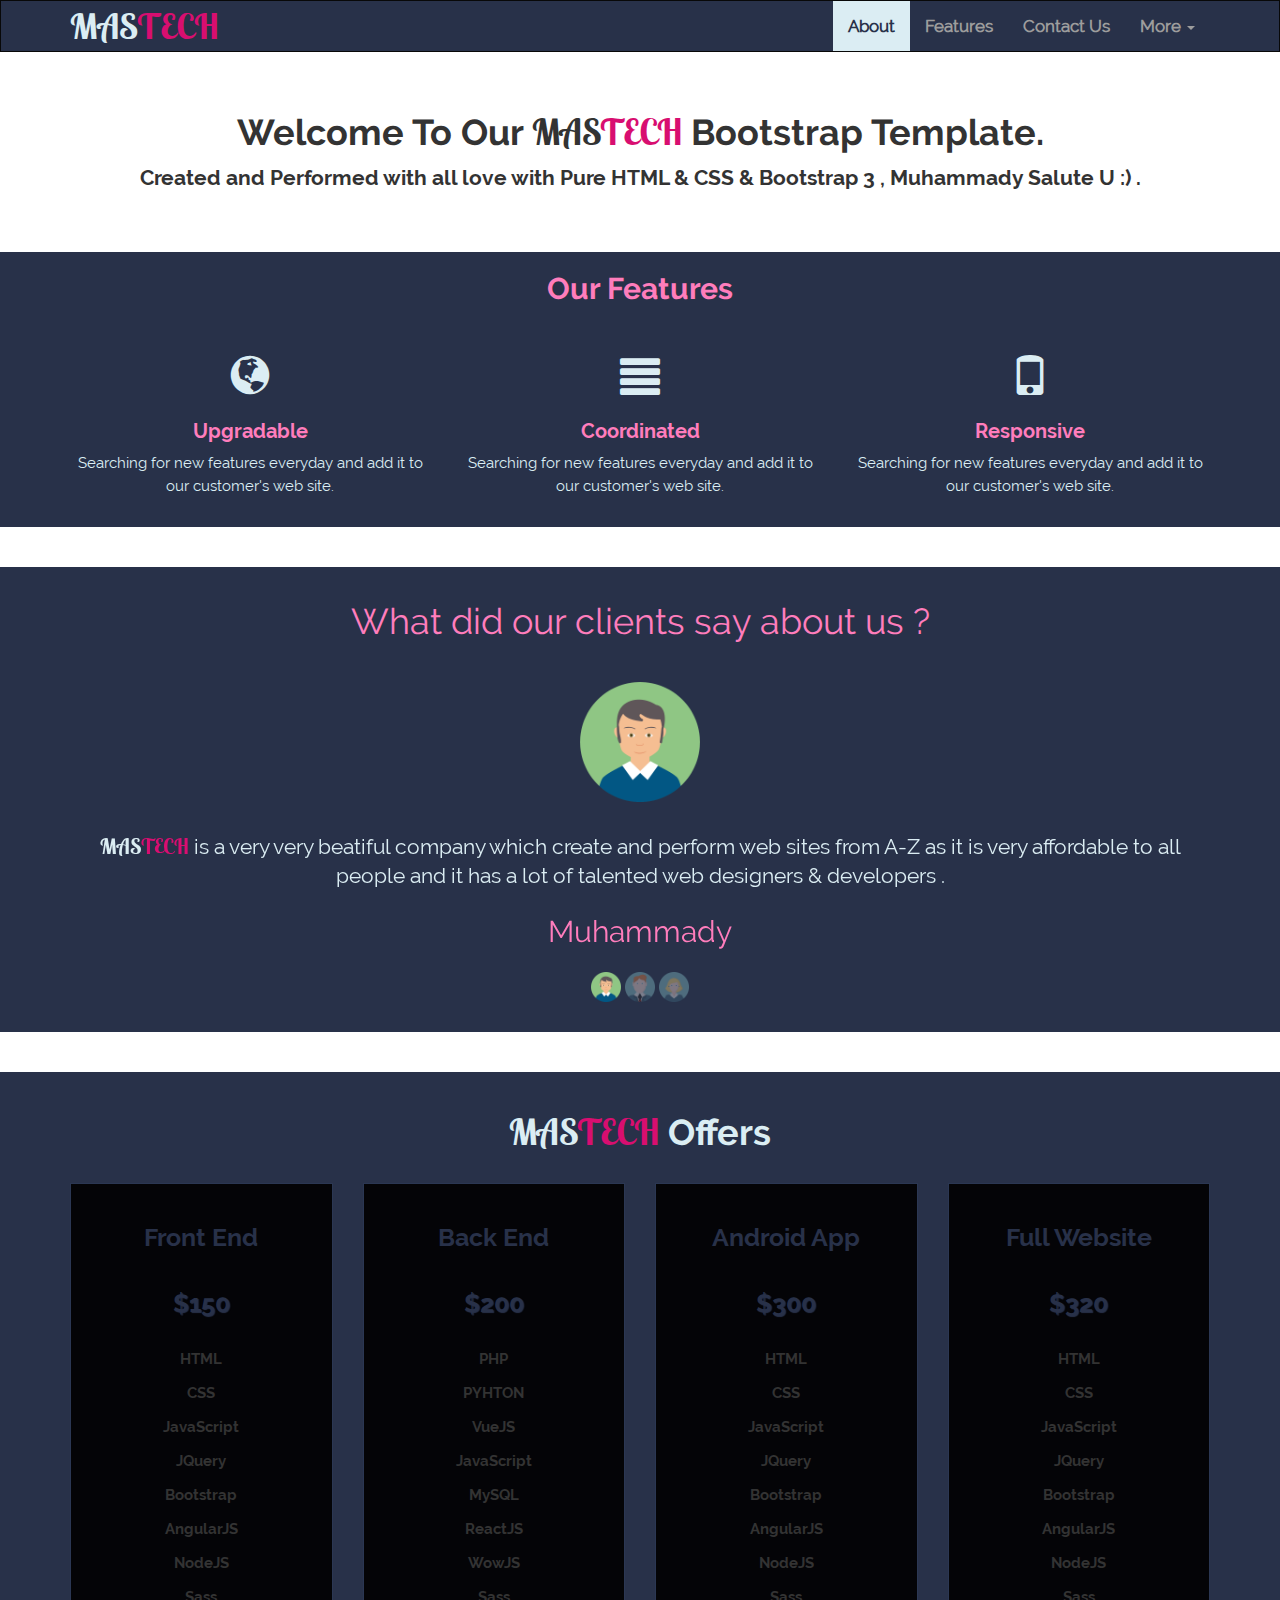
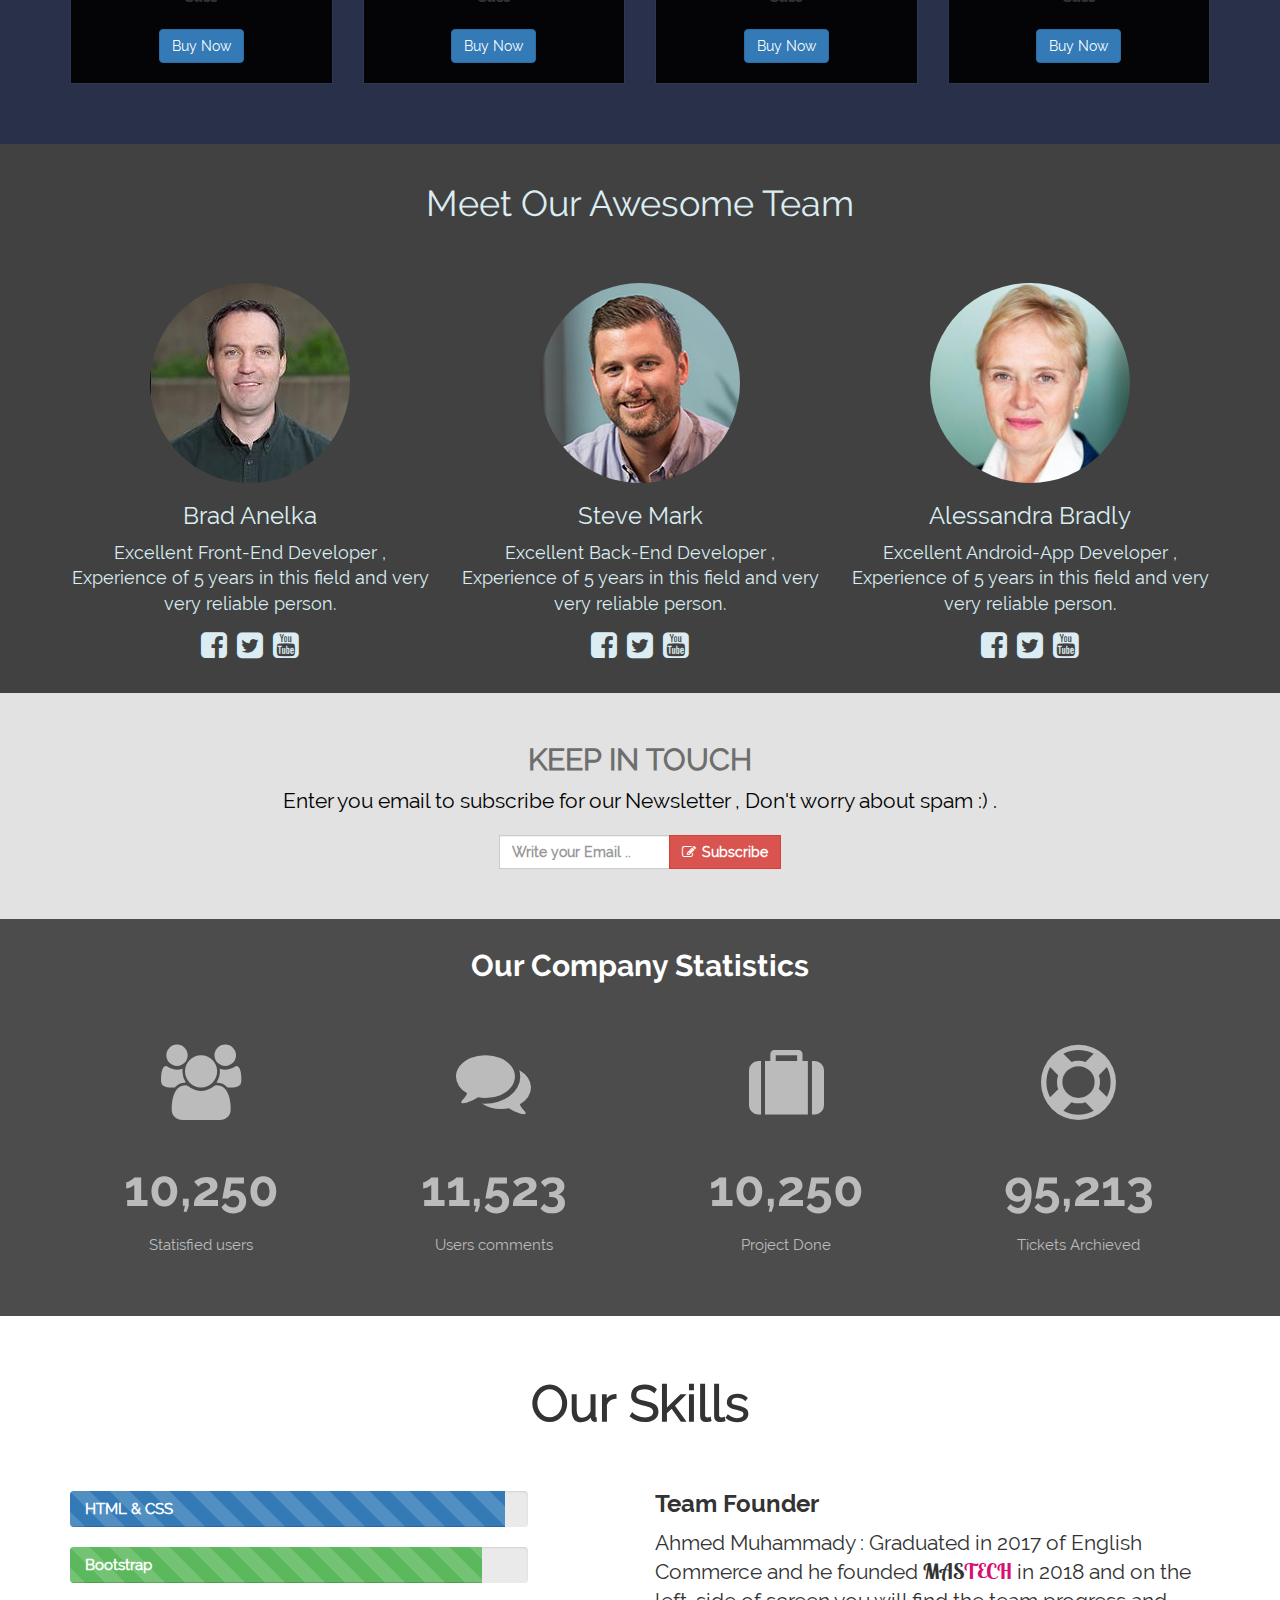
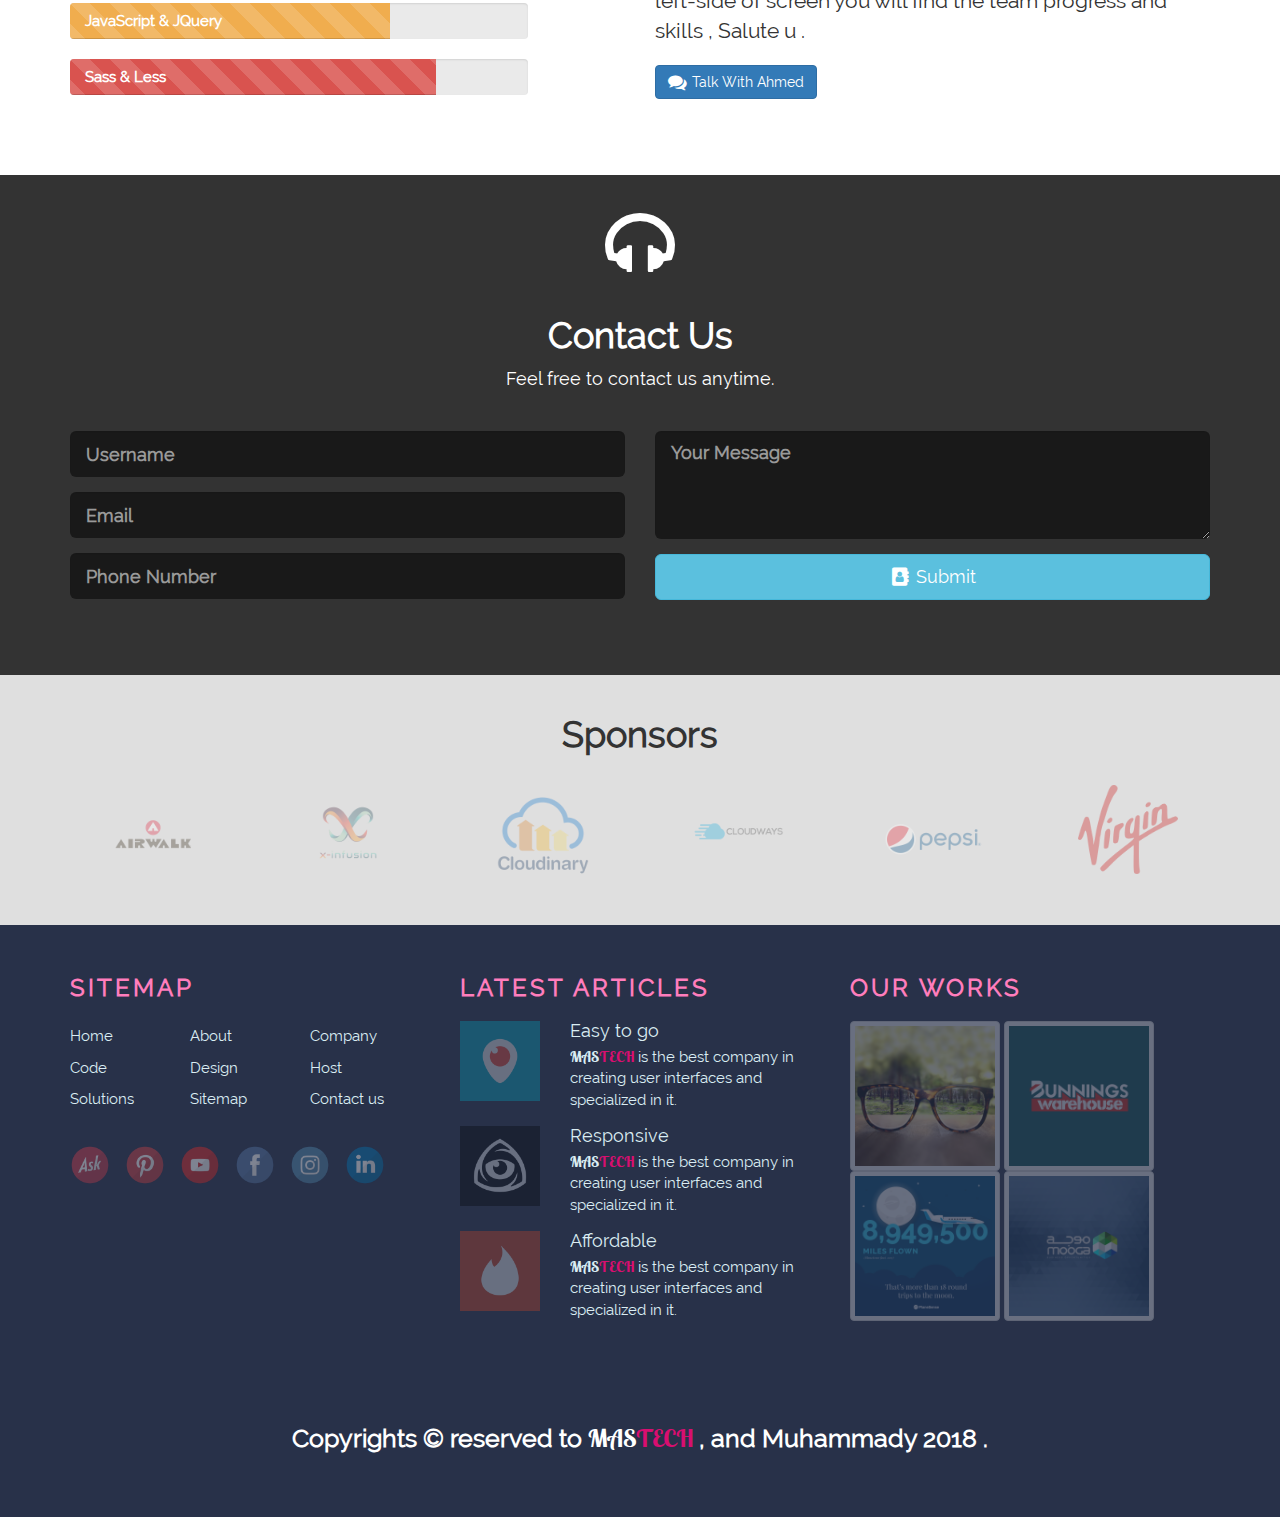
==== index.html @ f56ce88f "Add files via upload" ====
<!DOCTYPE html>
<html lang="en">
<head>
    <meta charset="UTF-8">
    <link rel="icon" href="img/ana.png" content="favicon">
    <meta name="viewport" content="width=device-width, initial-scale=1.0">
    <meta http-equiv="X-UA-Compatible" content="ie=edge">
    <link rel="stylesheet" href="css/bootstrap.css">
    <link rel="stylesheet" href="css/font-awesome.min.css">
    <link rel="stylesheet" href="css/style.css">
    <title>MAS TECH | Welcome</title>
</head>
<body>


      <!-- Navbar Start -->

        <nav class="navbar navbar-inverse" role="navigation">
                <div class="container">
                  <!-- Brand and toggle get grouped for better mobile display -->
                  <div class="navbar-header">
                    <button type="button" class="navbar-toggle collapsed" data-toggle="collapse" data-target="#bs-example-navbar-collapse-1" aria-expanded="false">
                      <span class="sr-only">Toggle navigation</span>
                      <span class="icon-bar"></span>
                      <span class="icon-bar"></span>
                      <span class="icon-bar"></span>
                    </button>
                    <a class="navbar-brand" href="#">MAS<span class="highlight">TECH</span></a>
                  </div>
              
                  <!-- Collect the nav links, forms, and other content for toggling -->
                  <div class="collapse navbar-collapse" id="bs-example-navbar-collapse-1">
                    <ul class="nav navbar-nav navbar-right">
                      <li class="active"><a href="#">About <span class="sr-only">(current)</span></a></li>
                      <li><a href="#go-features">Features</a></li>
                      <li><a href="#">Contact Us</a></li>
                      <li class="dropdown">
                        <a href="#" class="dropdown-toggle" data-toggle="dropdown" role="button" aria-haspopup="true" aria-expanded="false">More <span class="caret"></span></a>
                        <ul class="dropdown-menu">
                          <li><a href="#testid">Testimonials</a></li>
                          <li><a href="#offersid">Our Offers</a></li>
                          <li><a href="#">Sponsors</a></li>
                          <li role="separator" class="divider"></li>
                          <li><a href="#">Keep In Touch</a></li>
                        </ul>
                      </li>
                    </ul>

                  </div><!-- /.navbar-collapse -->
                </div><!-- /.container-fluid -->
              </nav>
    <!-- Navbar End -->


    <!-- Carousel Start -->

    <div id="myslider" class="carousel slide" data-ride="carousel">
      <!-- Indicators -->
      <ol class="carousel-indicators">
        <li data-target="#myslider" data-slide-to="0" class="active"></li>
        <li data-target="#myslider" data-slide-to="1"></li>
        <li data-target="#myslider" data-slide-to="2"></li>
      </ol>
    
      <!-- Wrapper for slides -->
      <div class="carousel-inner" role="listbox">
        <div class="item active">
          <img src="img/1.jpg" alt="Muhamady">
          <div class="carousel-caption">
            <h1>Web Design</h1>
            <p>We have a talented web developers & designers who can create an affordable websites to know our offers just We have a talented web developers & designers who can create an affordable websites to know our offers just We have a talented web developers & designers who can create an affordable websites to know our offers just We have a talented web developers & designers who can create an affordable websites to know our offers just </p>
            <a class="btn btn-primary">Read More</a>
            <a class="btn btn-danger">Buy Now</a>
          </div>
        </div>

        <div class="item">
          <img src="img/2.jpg" alt="Muhamady">
          <div class="carousel-caption">
            <h1>Web Maintenance</h1>
            <p>We have a talented web developers & designers who can create an affordable websites to know our offers just We have a talented web developers & designers who can create an affordable websites to know our offers just We have a talented web developers & designers who can create an affordable websites to know our offers just We have a talented web developers & designers who can create an affordable websites to know our offers just </p>
            <a class="btn btn-danger">See Offers</a>

          </div>
        </div>

        <div class="item">
          <img src="img/3.jpg" alt="Muhamady">
          <div class="carousel-caption">
            <h1>IT Solutions</h1>
            <p>We have a talented web developers & designers who can create an affordable websites to know our offers just We have a talented web developers & designers who can create an affordable websites to know our offers just We have a talented web developers & designers who can create an affordable websites to know our offers just We have a talented web developers & designers who can create an affordable websites to know our offers just </p>
            <a class="btn btn-success">Portfolio</a>
            <a class="btn btn-warning">Contact Us</a>
          </div>
        </div>
      </div>
    
      <!-- Controls -->

      <a class="left carousel-control" href="#myslider" role="button" data-slide="prev">
        <span class="glyphicon glyphicon-chevron-left" aria-hidden="true"></span>
        <span class="sr-only">Previous</span>
      </a>
      <a class="right carousel-control" href="#myslider" role="button" data-slide="next">
        <span class="glyphicon glyphicon-chevron-right" aria-hidden="true"></span>
        <span class="sr-only">Next</span>
      </a>
    </div>

      <!-- Carousel End -->


      <!-- About -->


    
        <section class="about text-center">
            <div class="container">
              <h1>Welcome To Our <span class="masTech">MAS<span class="highlight">TECH</span></span> Bootstrap Template. </h1>
              <p class="lead">Created and Performed with all love with Pure HTML & CSS & Bootstrap 3 , Muhammady Salute U :) .</p>
            </div>
        </section>
           

    <!-- Features -->
    
    <section class="features text-center" id="go-features">
      <div class="container">
        <h1 id="medoo">Our Features</h1>
        <div class="row">
            <div class="col-lg-4 col-md-4 col-sm-12 col-xs-12">
                <span class="glyphicon glyphicon-globe" aria-hidden="true"></span>
                <h1>Upgradable</h1>
                <p>Searching for new features everyday and add it to our customer's web site.</p>
            </div>

            <div class="col-lg-4 col-md-4 col-sm-12 col-xs-12">
                <span class="glyphicon glyphicon-align-justify" aria-hidden="true"></span>
                <h1>Coordinated</h1>
                <p>Searching for new features everyday and add it to our customer's web site.</p>
            </div>

            <div class="col-lg-4 col-md-4 col-sm-12 col-xs-12">
                <span class="glyphicon glyphicon-phone" aria-hidden="true"></span>
                <h1>Responsive</h1>
                <p>Searching for new features everyday and add it to our customer's web site.</p>
            </div>
        </div>
      </div>
    </section>

    <!-- Testimonials Carousel -->

    <section class="testimonials text-center" id="testid">
      <div class="container">
        <h1>What did our clients say about us ?</h1>
        <div id="testimonials" class="carousel slide" data-ride="carousel">
            <!-- Indicators -->
            <ol class="carousel-indicators">
              <li data-target="#testimonials" data-slide-to="0" class="active">
              <img src="img/ana.png"  alt="Muhammady">
              </li>
              <li data-target="#testimonials" data-slide-to="1"><img src="img/magdy.png" alt="Magdy"></li>
              <li data-target="#testimonials" data-slide-to="2"><img src="img/mayar.png" alt="Mayar"></li>
            </ol>
          
            <!-- Wrapper for slides -->
            <div class="carousel-inner" role="listbox">
              <div class="item active testi_item">
                  <img src="img/ana.png" alt="Muhammady" class="testi_img">
                  <p class="lead"><span class="masTech">MAS<span class="highlight">TECH</span></span> is a very very beatiful company which create and perform web sites from A-Z as it is very affordable to all people and it has a lot of talented web designers & developers .</p>
                  <span class="speaker">Muhammady</span>
              </div>
      
              <div class="item testi_item">
                  <img src="img/magdy.png" alt="Magdy" class="testi_img">
                  <p class="lead"><span class="masTech">MAS<span class="highlight">TECH</span></span> is a very very beatiful company which create and perform web sites from A-Z as it is very affordable to all people and it has a lot of talented web designers & developers .</p>
                  <span class="speaker">Muhammed Magdy</span>
              </div>
      
              <div class="item testi_item">
                  <img src="img/mayar.png" alt="Mayar" class="testi_img">
                  <p class="lead"><span class="masTech">MAS<span class="highlight">TECH</span></span> is a very very beatiful company which create and perform web sites from A-Z as it is very affordable to all people and it has a lot of talented web designers & developers .</p>
                  <span class="speaker">Mayar Magdy</span>
              </div>
            </div>
          

          </div>
        </div>
    </section>

                <!-- Offers -->

                <section class="price_table text-center" id="offersid">
                  <div class="container">
                    <h1><span class="masOffers">MAS<span class="highlight">TECH</span></span> Offers</h1>

                    <div class="row">
                      <div class="col-lg-3 col-md-6 col-sm-12 col-xs-12">
                        <div class="price_box">
                          <h1>Front End</h1>
                          <p>$150</p>
                          <ul class="list-unstyled">
                            <li>HTML</li>
                            <li>CSS</li>
                            <li>JavaScript</li>
                            <li>JQuery</li>
                            <li>Bootstrap</li>
                            <li>AngularJS</li>
                            <li>NodeJS</li>
                            <li>Sass</li>
                          </ul>
                          <a class="btn btn-primary">Buy Now</a>
                        </div>
                      </div>

                      <div class="col-lg-3 col-md-6 col-sm-12 col-xs-12">
                        <div class="price_box">
                          <h1>Back End</h1>
                          <p>$200</p>
                          <ul class="list-unstyled">
                            <li>PHP</li>
                            <li>PYHTON</li>
                            <li>VueJS</li>
                            <li>JavaScript</li>
                            <li>MySQL</li>
                            <li>ReactJS</li>
                            <li>WowJS</li>
                            <li>Sass</li>
                          </ul>
                          <a class="btn btn-primary">Buy Now</a>
                        </div>
                      </div>

                      <div class="col-lg-3 col-md-6 col-sm-12 col-xs-12">
                        <div class="price_box">
                          <h1>Android App</h1>
                          <p>$300</p>
                          <ul class="list-unstyled">
                            <li>HTML</li>
                            <li>CSS</li>
                            <li>JavaScript</li>
                            <li>JQuery</li>
                            <li>Bootstrap</li>
                            <li>AngularJS</li>
                            <li>NodeJS</li>
                            <li>Sass</li>
                          </ul>
                          <a class="btn btn-primary">Buy Now</a>
                        </div>
                      </div>

                      <div class="col-lg-3 col-md-6 col-sm-12 col-xs-12">
                        <div class="price_box">
                          <h1>Full Website</h1>
                          <ul class="list-unstyled">
                            <p>$320</p>
                            <li>HTML</li>
                            <li>CSS</li>
                            <li>JavaScript</li>
                            <li>JQuery</li>
                            <li>Bootstrap</li>
                            <li>AngularJS</li>
                            <li>NodeJS</li>
                            <li>Sass</li>
                          </ul>
                          <a class="btn btn-primary">Buy Now</a>
                        </div>
                      </div>

                    </div>
                  </div>
                </section>


                <!-- Our Team -->

              <section class="ourteam">
                <div class="team">
                  <div class="container">
                    <h1 class="text-center">Meet Our Awesome Team</h1>
                    <div class="row text-center">
                        <div class="col-lg-4 col-md-12 col-sm-12 col-xs-12">
                            <div class="person">
                                    <img class="img-circle" src="img/download.jpg" alt="Medo">
                                      <h3>Brad Anelka</h3>
                                      <p>Excellent Front-End Developer , Experience of 5 years in this field and very very reliable person.</p>
                                      <i class="fa fa-facebook-square fa-2x"></i>
                                      <i class="fa fa-twitter-square fa-2x"></i>
                                      <i class="fa fa-youtube-square fa-2x"></i>
                                      
                                      
                            </div>
                        </div>

                        <div class="col-lg-4 col-md-12 col-sm-12 col-xs-12">
                            <div class="person">
                              <img class="img-circle" src="img/7elewa.jpg" alt="Medo">
                                  <h3>Steve Mark</h3>
                                  <p>Excellent Back-End Developer , Experience of 5 years in this field and very very reliable person.</p>
                                  <i class="fa fa-facebook-square fa-2x"></i>
                                      <i class="fa fa-twitter-square fa-2x"></i>
                                      <i class="fa fa-youtube-square fa-2x"></i>
                                  
                            </div>
                        </div>

                        <div class="col-lg-4 col-md-12 col-sm-12 col-xs-12">
                            <div class="person">
                                    <img class="img-circle" src="img/teta.jpg" alt="Medo">
                                    <h3>Alessandra Bradly</h3>
                                    <p>Excellent Android-App Developer , Experience of 5 years in this field and very very reliable person.</p>
                                    <i class="fa fa-facebook-square fa-2x"></i>
                                      <i class="fa fa-twitter-square fa-2x"></i>
                                      <i class="fa fa-youtube-square fa-2x"></i>
                                    
                            </div>
                        </div>
                    </div>
                  </div>
                </div>
              </section>
        
              <!-- Subscribe -->


              <section class="subscribe text-center">
                <div class="container">
                  <h3 style="font-weight:bold">KEEP IN TOUCH</h3>
                  <p class="lead">Enter you email to subscribe for our Newsletter , Don't worry about spam :) .</p>
                  <form action="" class="form-inline">
                    <input class="form-control" type="text" placeholder="Write your Email ..">
                    <button class="btn btn-danger" id="butooon"><i class="fa fa-edit"></i> Subscribe</button>
                  </form>
                </div>
              </section>

              <!-- Start Statistics -->
              <section class="stats text-center">
                <div class="data">
                    <div class="container">
                        <h1>Our Company Statistics</h1>
                        <div class="row">


                                  <div class="col-lg-3">
                                      <div class="statistics">
                                        <i class="fa fa-users fa-5x"></i>
                                        <p class="arkam">10,250</p>
                                        <p>Statisfied users</p>
                                      </div>
                                  </div>


                                  <div class="col-lg-3">
                                      <div class="statistics">
                                          <i class="fa fa-comments fa-5x"></i>
                                          <p class="arkam">11,523</p>
                                          <p>Users comments</p>
                                      </div>
                                  </div>


                                  <div class="col-lg-3">
                                      <div class="statistics">
                                          <i class="fa fa-suitcase fa-5x"></i>
                                          <p class="arkam">10,250</p>
                                          <p>Project Done</p>
                                      </div>
                                  </div>


                                  <div class="col-lg-3">
                                      <div class="statistics">
                                          <i class="fa fa-support fa-5x"></i>
                                          <p class="arkam">95,213</p>
                                          <p>Tickets Archieved</p>
                                      </div>
                                  </div>


                        </div>
                      </div>
                </div>
              </section>

              <!-- Skills Section -->


              <section class="our-skills">
                <div class="container">
                  <h1 class="text-center" style="font-weight: bold; font-size:50px;">Our Skills</h1>
                  <div class="row">

                    <!-- Start Progress -->

                    <div class="col-lg-5">
                      <div class="skills-progress">
                          <div class="progress">
                              <div class="progress-bar progress-bar-primary progress-bar-striped active" role="progressbar" aria-valuenow="95" aria-valuemin="0" aria-valuemax="100" style="width:95%">
                                HTML & CSS
                              </div>
                          </div>

                          <div class="progress">
                              <div class="progress-bar progress-bar-success progress-bar-striped active" role="progressbar" aria-valuenow="90" aria-valuemin="0" aria-valuemax="100" style="width:90%">
                                Bootstrap
                              </div>
                          </div>

                            <div class="progress">
                                <div class="progress-bar progress-bar-warning progress-bar-striped active" role="progressbar" aria-valuenow="70" aria-valuemin="0" aria-valuemax="100" style="width:70%">
                                  JavaScript & JQuery
                                </div>
                            </div>

                              <div class="progress">
                                  <div class="progress-bar progress-bar-danger progress-bar-striped active" role="progressbar" aria-valuenow="80" aria-valuemin="0" aria-valuemax="100" style="width:80%">
                                    Sass & Less
                                  </div>
                              </div>
                      </div>
                    </div>

                    <!-- Start Team Info -->

                  <div class="col-lg-6 col-lg-offset-1">
                    <div class="skills-info">
                      <h3 style="font-family:MuhammadyBold;">Team Founder</h3>
                      <p class="lead">Ahmed Muhammady : Graduated in 2017 of English Commerce and he founded <span class="masTech">MAS<span class="highlight">TECH</span></span> in 2018 and on the left-side of screen you will find the team progress and skills , Salute u .</p>
                      <button class="btn btn-primary"><i class="fa fa-comments fa-lg"></i>Talk With Ahmed</button>
                    </div>
                  </div>
                </div>

                </div>
              </section>

              <!-- Contact us Section -->

              <section class="contact-us">


                <div class="contact-cover">

                  <div class="container text-center">
                        <div class="row">
                          <i class="fa fa-headphones fa-5x"></i>
                          <h1>Contact Us</h1>
                          <p style="font-size:18px;">Feel free to contact us anytime.</p>

                          <!-- Contact Us Form -->
                    
                          <form role="form" class="form-top">
                            <div class="col-md-6">
                            <div class="form-group">
                              <input type="text" name="Username" class="form-control input-lg" placeholder="Username">
                            </div>

                            <div class="form-group">
                                <input type="email" name="Email" class="form-control input-lg" placeholder="Email">
                            </div>

                              <div class="form-group">
                                  <input type="phone" name="Number" class="form-control input-lg" placeholder="Phone Number">
                              </div>
                            </div>

                            <div class="col-md-6">
                              <div class="form-group">
                              <textarea class="form-control input-lg" placeholder="Your Message"></textarea>
                              </div>
                              <button type="button" class="btn btn-info btn-lg btn-block"><i class="fa fa-address-book fa-x"></i>Submit</button>
                            </div>
                            </form>

                        </div>
                      
                    

                  </div>

                </div>


              </section>



<!-- Sponsors -->
              <section class="our-clients text-center">
                <div class="container">
                  <div class="row">
                    <h1 style="font-weight: bold;">Sponsors</h1>

                    <ul class="list-unstyled">
                      <li class="col-md-2 col-xs-4"><img src="img/brands/airwalk-logoBN.png"></li>
                      <li class="col-md-2 col-xs-4"><img class="img-responsive center-block" src="img/brands/1511862854-xinfusion.png"></li>
                      <li class="col-md-2 col-xs-4"><img class="img-responsive center-block"  src="img/brands/cloudinary_vertical_logo_for_white_bg.png"></li>
                      <li class="col-md-2 col-xs-4"><img class="img-responsive center-block"  src="img/brands/cw-logo.png"></li>
                      <li class="col-md-2 col-xs-4"><img class="img-responsive center-block"  src="img/brands/pepsi-logo.png"></li>
                      <li class="col-md-2 col-xs-4"><img class="img-responsive center-block"  src="img/brands/virgin.png"></li>
                    </ul>

                  </div>
                </div>
              </section>



<!-- Footer -->

              <section class="footer">
                <div class="container">
                  <div class="row">

                      <div class="col-lg-4">
                          <h3>Sitemap</h3>
                          <ul class="list-unstyled three-columns">
                              <li>Home</li>
                              <li>About</li>
                              <li>Company</li>
                              <li>Code</li>
                              <li>Design</li>
                              <li>Host</li>
                              <li>Solutions</li>
                              <li>Sitemap</li>
                              <li>Contact us</li>
                          </ul>

                          <ul class="list-unstyled social-list">
                              <li><img src="img/social/ask.png" alt="AskFM"></li>
                              <li><img src="img/social/pinterest.png" alt="Pinterest"></li>
                              <li><img src="img/social/youtube.png" alt="Youtube"></li>
                              <li><img src="img/social/facebook.png" alt="Facebook"></li>
                              <li><img src="img/social/instagram.png" alt="Instagram"></li>
                              <li><img src="img/social/linkedin.png" alt="Linkedin"></li>
                          </ul>
                      </div>

                      <div class="col-lg-4">
                        <h3>Latest Articles</h3>
                        <div class="media">
                            <div class="media-left">
                              <a href="#">
                                <img class="media-object" src="img/footer/1.png" alt="Footer">
                              </a>
                            </div>
                            <div class="media-body">
                              <h4 class="media-heading">Easy to go</h4>
                              <span class="masTech">MAS<span class="highlight">TECH</span></span> is the best company in creating user interfaces and specialized in it.
                            </div>
                       </div>

                       <div class="media">
                          <div class="media-left">
                            <a href="#">
                              <img class="media-object" src="img/footer/if_square_2274499.png" alt="Footer">
                            </a>
                          </div>
                          <div class="media-body">
                            <h4 class="media-heading">Responsive</h4>
                            <span class="masTech">MAS<span class="highlight">TECH</span></span> is the best company in creating user interfaces and specialized in it.
                          </div>
                     </div>

                     <div class="media">
                        <div class="media-left">
                          <a href="#">
                            <img class="media-object" src="img/footer/if_tinder-square_2245814.png" alt="Footer">
                          </a>
                        </div>
                        <div class="media-body">
                          <h4 class="media-heading">Affordable</h4>
                          <span class="masTech">MAS<span class="highlight">TECH</span></span> is the best company in creating user interfaces and specialized in it.
                        </div>
                     </div>
                      </div>


                      <div class="col-lg-4" id="thumbnails">
                        <h3>Our Works</h3>
                        <img class="img-thumbnail" src="img/work/1.jpg" alt="Awesome">
                        <img class="img-thumbnail" src="img/work/2.png" alt="Awesome">
                        <img class="img-thumbnail" src="img/work/3.png" alt="Awesome">
                        <img class="img-thumbnail" src="img/work/4.png" alt="Awesome">
                      </div>
                      
                          
                    
                  </div>
                </div>
              </section>

              <!-- Copyrights -->

              <section class="copy-rights text-center">
                <div class="container">
                  <p>Copyrights &copy; reserved to <span class="masTech">MAS<span class="highlight">TECH</span></span> , and Muhammady 2018 .</p>
                </div>
              </section>

    <script src="js/jquery.min.js"></script>
    <script src="js/fontawesome.min.js"></script>
    <script src="js/bootstrap.min.js"></script>
</body>
</html>
---- css/style.css ----
/* Global Styling */



@font-face{
    src:url(../fonts/LobsterTwo-Bold.ttf);
    font-family:Muhammady;
}

@font-face{
    src:url(../fonts/Raleway-Regular.ttf);
    font-family:MuhammadyRale;
}

@font-face{
    src:url(../fonts/Raleway-Bold.ttf);
    font-family:MuhammadyBold;
}

@font-face{
    src:url(../fonts/DoHyeon-Regular.ttf);
    font-family:MuhammadyDo;
}

body{
    font-size:15px;
    font-family:MuhammadyRale;
}

#navlogo{
    width:100px;
}

/* Navbar Styling */

.navbar-inverse{
    background-color:#283149;
}

.navbar{
    font-size:17px;
    margin:0;
    border-radius:0;
    font-family:MuhammadyRale;
    font-weight:bold;

}

.navbar a:hover{
    color:#dbedf3;
    background-color:#dbedf3;
    transition:all .5s ease;
}


.navbar-brand {
    font-family:Muhammady;
    font-size:35px;
    color:#fff;
}

.navbar-inverse .navbar-nav > .open > a:focus{
    background-color:#dbedf3;
    color:#283149;
}

.navbar > .container .navbar-brand, .navbar > .container .navbar-brand{
    color:#dbedf3;
}

.navbar-inverse .navbar-nav > .active > a , .navbar-inverse .navbar-nav > .active > a:hover{
    background-color:#dbedf3;
    color:#283149;
}

.highlight{
    color:#d80e70;
}

/* Dropdown-Menu Styling */

.dropdown-menu {
    background-color:#dbedf3;
    border-top:2px solid #283149;
}



.navbar-inverse .navbar-nav > .open > a, .navbar-inverse .navbar-nav > .open > a:hover, .navbar-inverse .navbar-nav > .open > a:focus{
    background:#dbedf3;
}

.dropdown-menu > li > a{
    padding:7px 20px;
    min-width:180px;
    font:15px/1.5 MuhammadyRale;
    -webkit-transition:padding 0.5s ease;
    -moz-transition:padding 0.5s ease;
    -o-transition:padding 0.5s ease;
    transition:padding 0.5s ease;
}

.navbar-right .dropdown-menu{
    right:auto;
    left:0;
}

.dropdown-menu > li > a:hover,
.dropdown-menu > li > a:focus{
    padding-left:25px;
    min-width:180px;
}


/* Toggle */

.navbar-inverse .navbar-nav > .navbar-toggle:hover , 
.navbar-inverse .navbar-nav > .navbar-toggle:focus{
    background-color:#dbedf3;
    color:#283149;
}


/* Carousel */

@media (max-width:1280px){
    #myslider{
        display:none;
    }
}

.carousel-caption{
    bottom:70px;
    background:rgba(0, 0, 0, 0.5);
    border-radius:30px;
    color:#dbedf3;
    box-shadow:0 3px 20px black;
    padding:20px;
    font-size:20px;
}

.carousel-indicators .active{
    background-color:#d80e70;
}


/* About Section */

.about{
    font-family:MuhammadyBold;
    padding-top:40px;
}

.masTech{
    font-family:Muhammady;
}


/* Features */

.features{
    margin-top:40px;
    margin-bottom:40px;
    background:#283149;
    padding-bottom:20px;
}

.features .glyphicon{
    padding-top:30px;
    font-size:40px;
    color:#dbedf3;
}

#medoo{
    font-size:30px;
    font-family:MuhammadyBold;
    color:#ff7dbc;
    padding-bottom:10px;
}

.features h1{
    font-size:20px;
    font-family:MuhammadyBold;
    color:#ff7dbc;
}

.features p{
    line-height:1.5em;
    color:#dbedf3;
    font-size:15px;
}


/* Testimonials */

.testimonials{
    background:#283149;
    padding-top:15px;
}


.testimonials .carousel-indicators li{
    width:30px;
    height:30px;
    background:transparent;
    padding:0;
    margin:0;
    text-indent:0;
    opacity:0.4;
    border:0;
    border-radius:100%;
    transition:all 0.5s ease-in;
}

.testimonials .carousel-indicators li.active{
    opacity:1;
    padding:0;
}

.testimonials .carousel-indicators li img{
    max-width:100%;
    max-height:100%;
    padding:0;
    margin:0;
}

.testimonials h1{
    color:#ff7dbc;
}

#testimonials{
    margin-top:40px;
    height:350px;
    color:#dbedf3;
}

.testi_item{
    font-size:15px;
}

.speaker{
    font-size:30px;
    color:#ff7dbc;
}

.testi_img{
    width:120px;
    margin:0 auto;
    padding-bottom: 30px;
}


/* Our Offers */

.price_table{
    margin-top:40px;
    background:#283149;
    padding:20px;
    padding-bottom:40px;
}

.price_table h1{
    margin-bottom:30px;
    font-family:MuhammadyBold;
    color:#dbedf3;
}

.price_box{
    background:rgba(0, 0, 0, 0.9);
    padding:20px;
    border:1px solid #2b3753;
    margin-bottom:20px;
    border-radius:0;
    transition:all .5s ease-in-out;
}

.price_box:hover p{
    -webkit-transform:rotate(360deg);
    -moz-transform:rotate(360deg);
    -o-transform:rotate(360deg);
    transform:rotate(360deg);
}

.price_box:hover{
    background:#dbedf3;
    border:1px solid #2b3753;
    border-radius:30px;
}

.price_box h1{
    font-family:MuhammadyBold;
    color:#283149;
    font-size:25px;
    margin-bottom:30px;

}

.price_box p{
    margin-bottom:20px;
    font-family:MuhammadyBold;
    padding:5px;
    font-size:25px;
    color:#283149;
    text-shadow:1px 1px 1px #283149;
    transition:all .8s ease;
}



.price_box li{
    line-height:1.6em;
    font-family:MuhammadyBold;
    padding-bottom:10px;
}

.masOffers{
    font-family:Muhammady;
    color:#dbedf3;
}



/* Our Team */

.ourteam{
    background:url('../img/wallpaper.jpg') no-repeat center center fixed;
    -webkit-background-size:cover;
    -moz-background-size:cover;
    -o-background-size:cover;
    background-size:cover;
    min-height:510px;
}


.team{
    background:rgba(2, 2, 2, 0.75);
    color:#dbedf3;
    min-height:510px;
    padding-top:20px;
}

.person{
    margin-top:30px;
    padding-top:20px;

}


.person p{
    font-size:18px;
}

.fa{
    padding:3px;
    margin-bottom:30px;
}


/* Subscribe */

.subscribe{
    background:#e2e2e2;
    padding:30px;
    padding-bottom:50px;
}

.subscribe h3{
    font-size:30px;
    color:#6e6e6e
}

.subscribe p{
    color:#000;
}

.subscribe .form-control{
    border-radius:0;
    margin-right:-5px;
    font-weight:bold;   
    
}

#butooon{
    font-weight:bold;
}


.form-inline input[type="text"]:placeholder{
    font-family:MuhammadyBold;
}

.form-inline button{
    border-radius:0;
}


/* Statistics */

.stats {
    background:url('../img/1920x1200.jpg') no-repeat center center fixed;
    -webkit-background-size:cover;
    -moz-background-size:cover;
    -o-background-size:cover;
    background-size:cover;
    min-height:300px;

}

.stats h1{
    font-size:30px;
    color:#FFF;
    font-family:MuhammadyBold;
}

.data{
    background:rgba(0, 0, 0, 0.7);
    color:#bbbbbb;
    min-height:300px;
    padding:10px;
}

.statistics{
    padding-top:50px;   
    transition:all 1s ease;
    padding-bottom:40px;
}

.statistics:hover{
    color:#fff;
}

.fa-edit{
    padding:0;
    padding-right:2px;
    margin:0
}


.arkam{
    font-size:50px;
    font-family:MuhammadyBold;
}

/* Skills */

.our-skills {
    padding-top:40px;
    padding-bottom:40px;
}

.our-skills h1{
    padding-bottom:50px;
}

.skills-info h3{
    margin-top:0;
}

.skills-info .fa-comments{
    padding:0;
    padding-right:5px;
    margin:0;
}

.our-skills .progress{
    height:36px;
    background:#eaeaea;
}

.our-skills .progress-bar{
    line-height: 36px;
    font-weight:bold;
    font-size:15px;
    text-align:left;
    text-indent:15px;
}

.skills-progress{
    padding-bottom:20px;
}


.fa-html5 , .fa-css3{
    color:#000;
}



/* Contact Us */

.contact-us{
    background:url(../img/lap1.jpg) no-repeat center center fixed;
    -webkit-background-size:cover;
    -moz-background-size:cover;
    -o-background-size:cover;
    background-size:cover;
    min-height:500px;
    color:#FFF;
}

.contact-cover h1{
    margin-top:0;
    font-weight:bold;
}

.contact-cover {
    padding-top:30px;
    background:rgba(0, 0, 0, 0.8);
    width:100%;
    min-height:500px;
}



/* Contact Us Form */

.form-top{
    padding-top:30px;
}

.form-group{
    font-weight:bold;
}

.fa-address-book{
    margin:0;
    padding-right:7px;
}

.contact-us textarea{
    height:108px;
}

.contact-us input[type="text"],
.contact-us input[type="email"],
.contact-us input[type="phone"],
.contact-us textarea{
    background:rgba(0, 0, 0 , 0.5);
    color:#FFF;
    border:0;
}


/* Our Clients */

.our-clients{
    background:#dfdfdf;
    padding:20px;
}

.our-clients li img{
    opacity:0.3;
    filter:alpha(opacity=40);
    margin-top:20px;
    margin-bottom:20px;
    width: 100px;
    -webkit-transition:all .8s ease;
    -moz-transition:all .8s ease;
    -o-transition:all .8s ease;
    transition:all .8s ease;
}

.our-clients li img:hover{
    opacity:1;
}


/* FOOTER */

.footer{
    background:#283149;
    color:#dbedf3;
    padding-top:20px;
    padding-bottom:20px;
}

.footer h3{
    letter-spacing:3px;
    text-transform:uppercase;
    color:#ff7dbc;
    margin: 30px 0 20px;
    font-weight:bold;
}

.footer .three-columns li{
    padding-bottom:10px;
    width:33.33333%;
    float:left;
}

.footer a{
    color:#dbedf3;
}

.footer a:hover{
    color:#ff7dbc;
}

.footer .three-columns{
    overflow: hidden;
    padding:5px 0;

}

.footer img{
    width:40px;
}

.social-list{
    overflow: hidden;
    margin-top:20px;
    
    
}

.social-list li{
    float:left;
    margin-right:15px;
    opacity:0.4;
    filter:alpha(opacity=40);
    -webkit-transition:all .8s ease;
    -moz-transition:all .8s ease;
    -o-transition:all .8s ease;
    transition:all .8s ease;
}

.social-list li:hover{
    opacity:1;
}



/* Media */

.footer{
    padding-bottom:50px;
}

.media img{
    opacity:0.3;
    filter:alpha(opacity=30);
    -webkit-transition:all .8s ease;
    -moz-transition:all .8s ease;
    -o-transition:all .8s ease;
    transition:all .8s ease;
}

.media img:hover{
    opacity:1;
}


.media p{
    font-size:13px;
}

.media img{
    padding-right:20px;
    width:100px;
}


#thumbnails img{
    width:150px;
    opacity:0.3;
    filter:alpha(opacity=30);
    -webkit-transition:all .8s ease;
    -moz-transition:all .8s ease;
    -o-transition:all .8s ease;
    transition:all .8s ease;

}

#thumbnails img:hover{
    opacity:1;
}


/* Copyrights */

.copy-rights{
    background:#283149;
    color:white;
    padding:50px 0;
    font-weight:bold;
    font-size:25px;
}



/* Media Queries */

@media (max-width: 767px){
    .navbar-nav > li > a
    {
        padding-top:10px;
        padding-bottom:10px;
    }
    
}
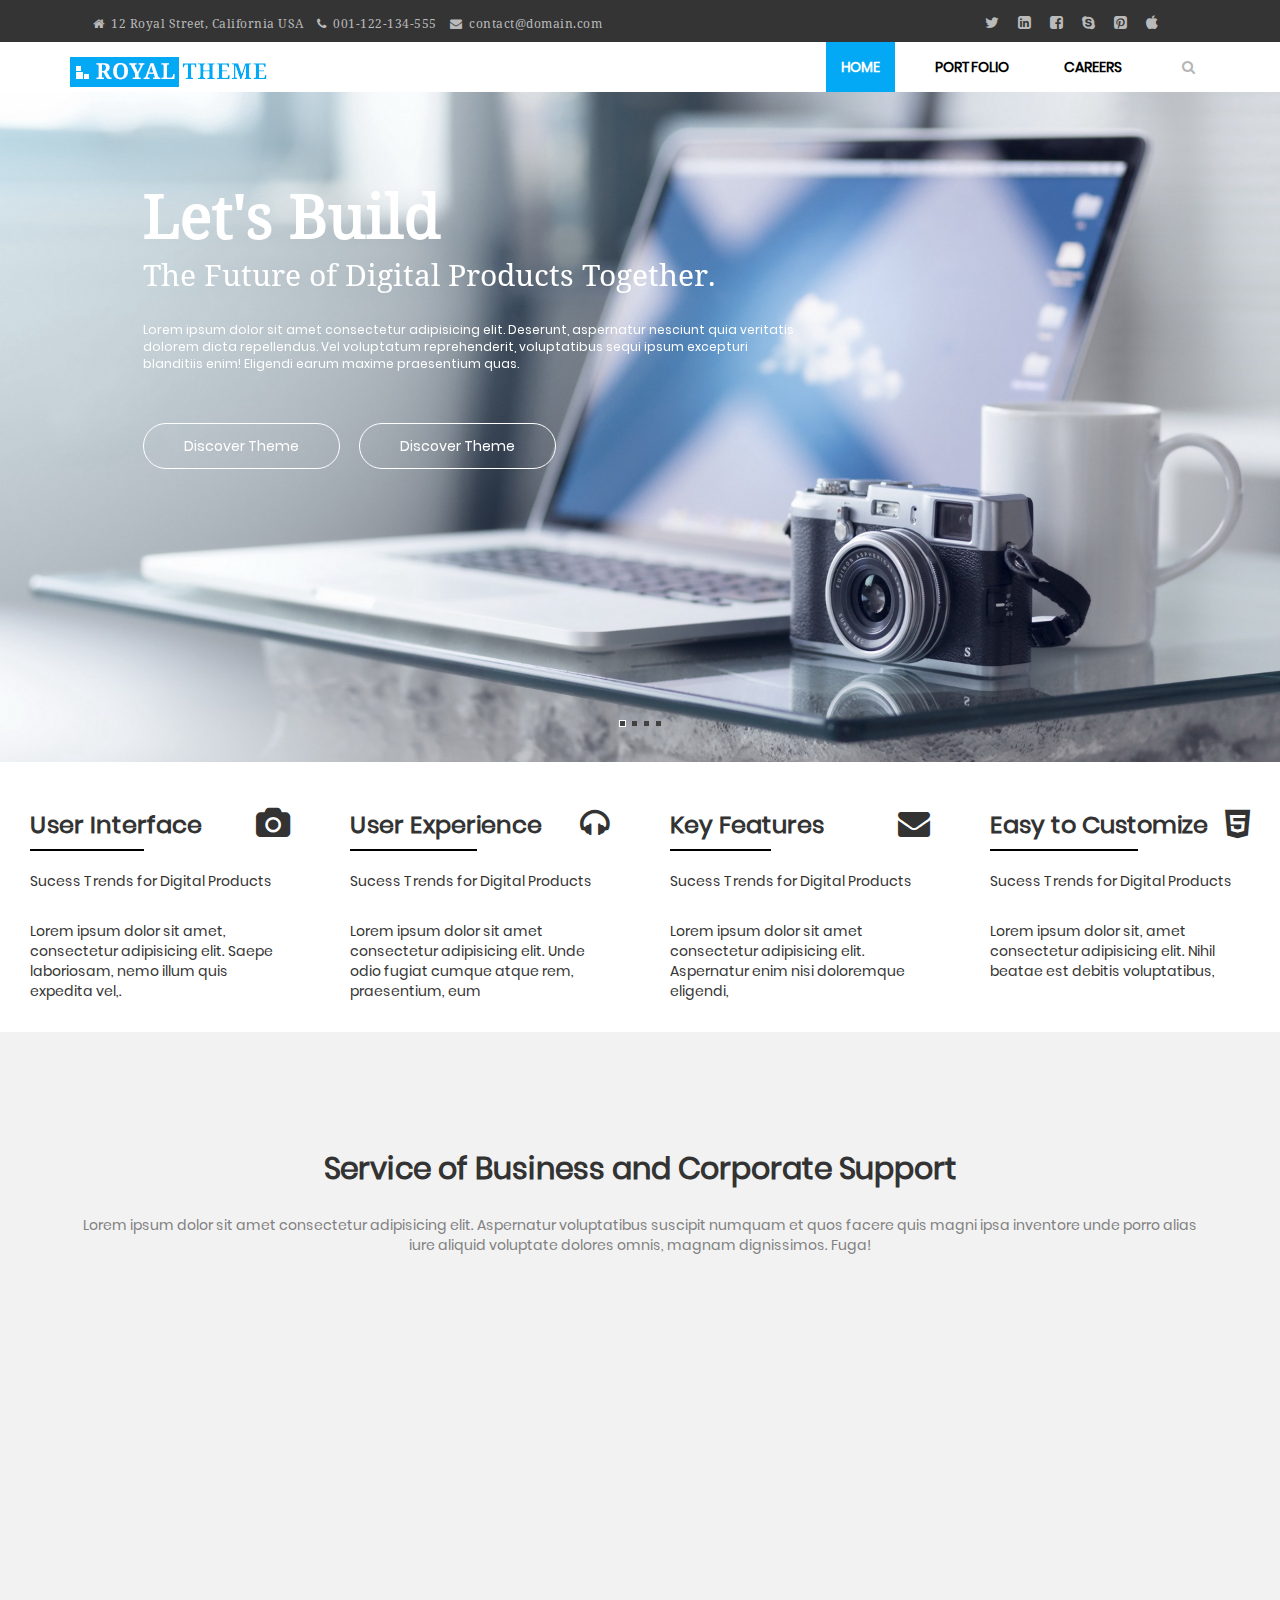
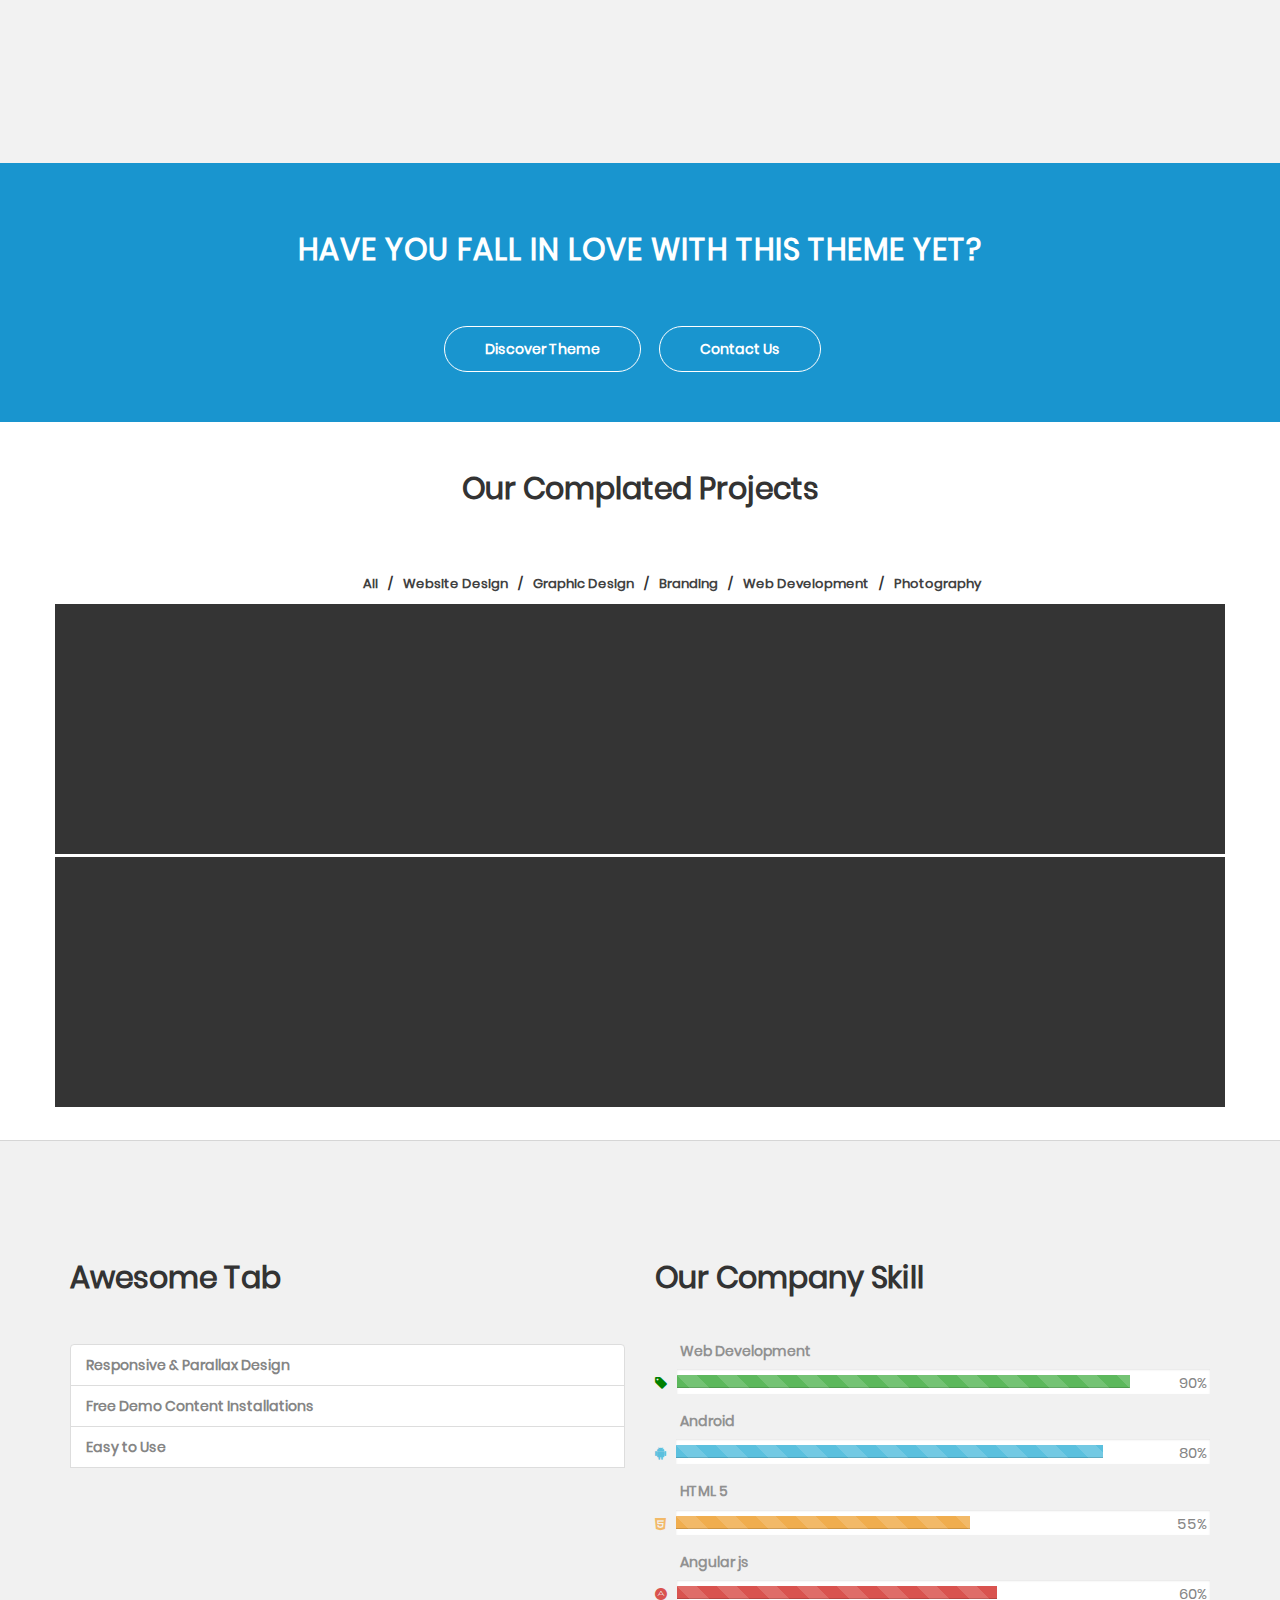
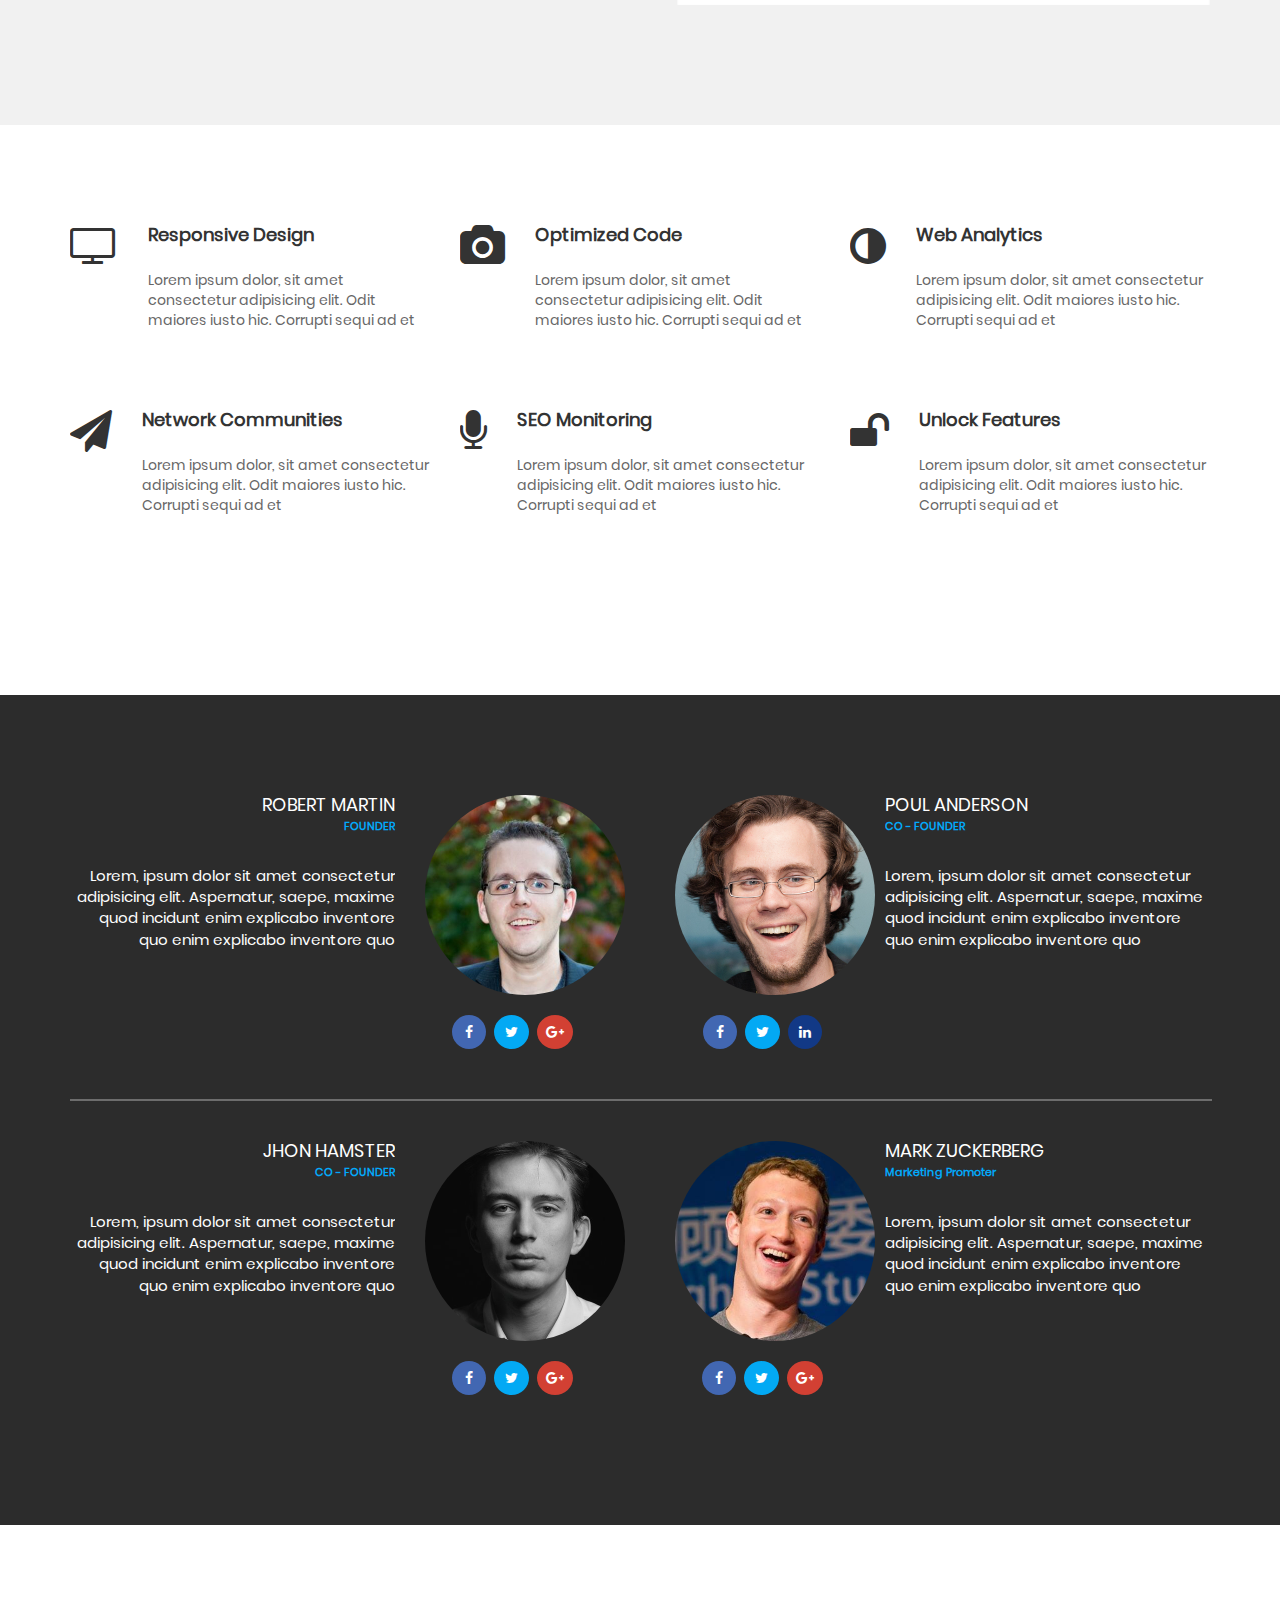
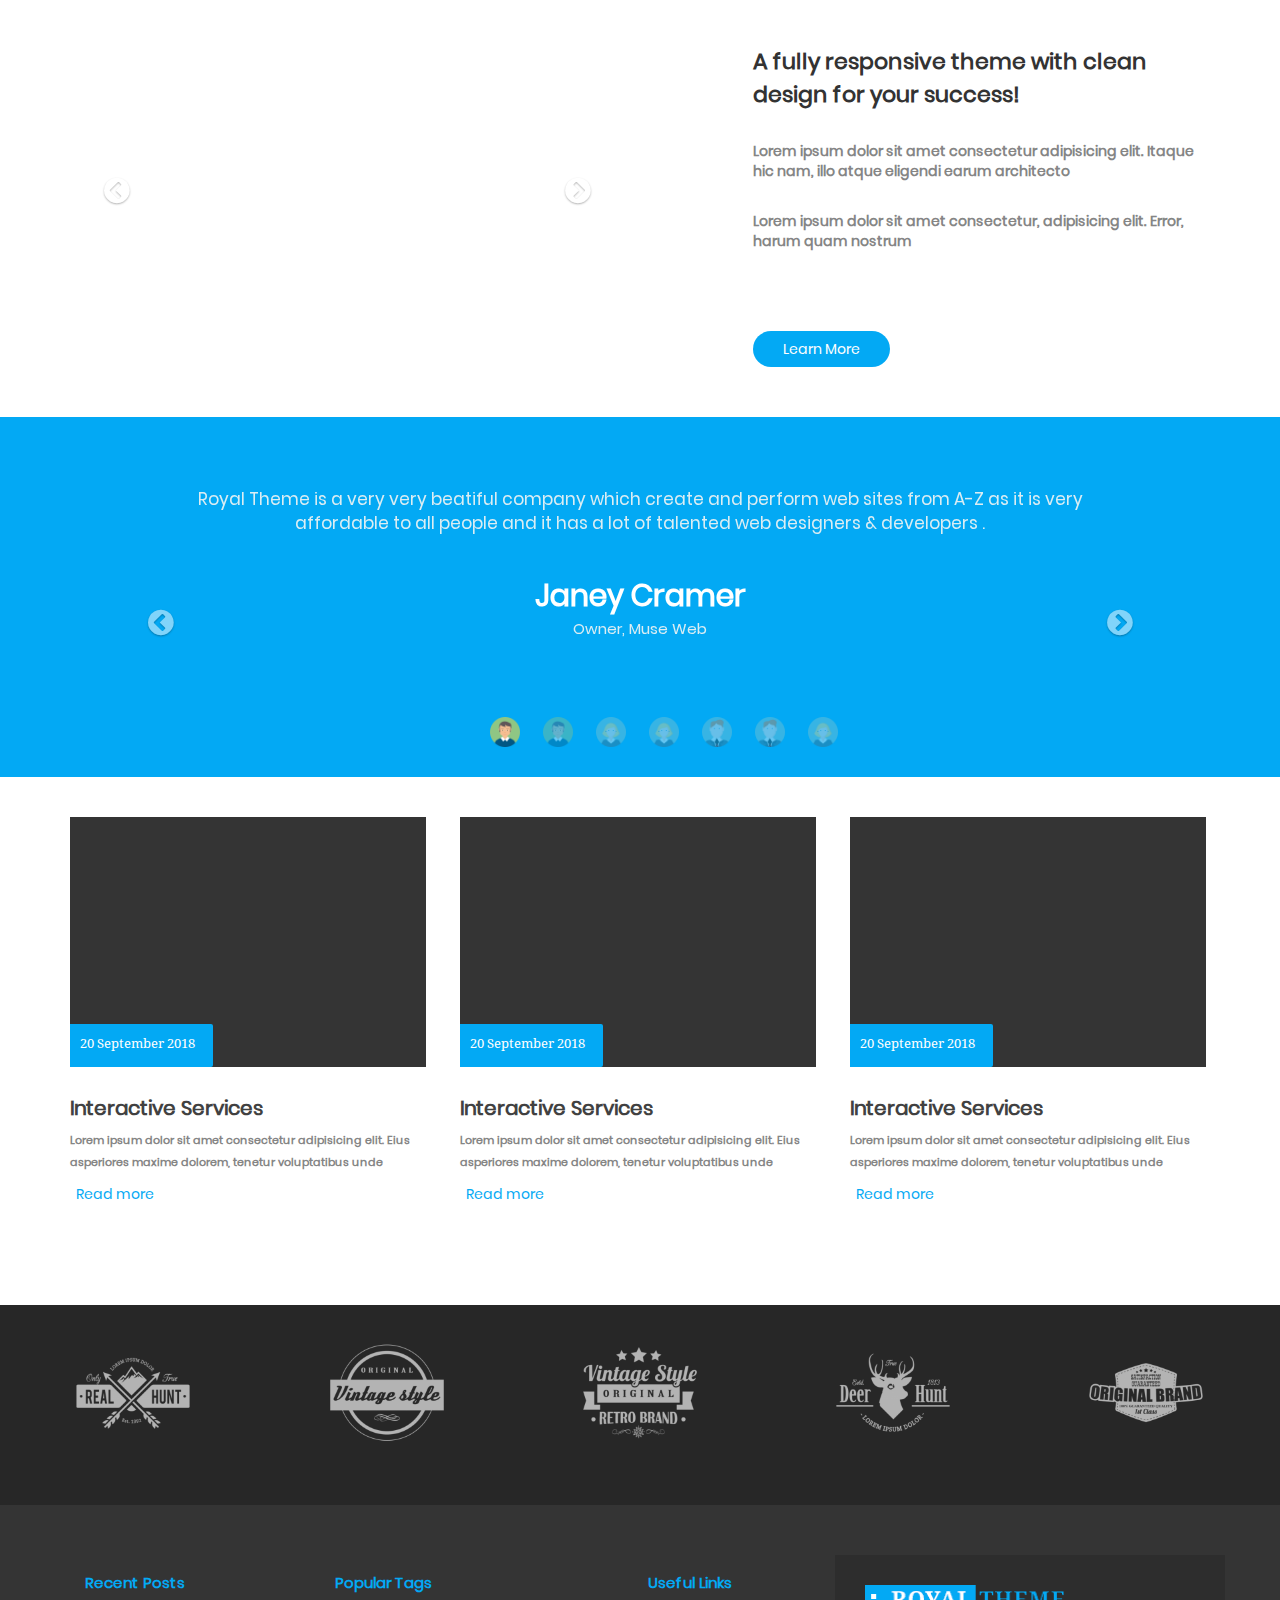
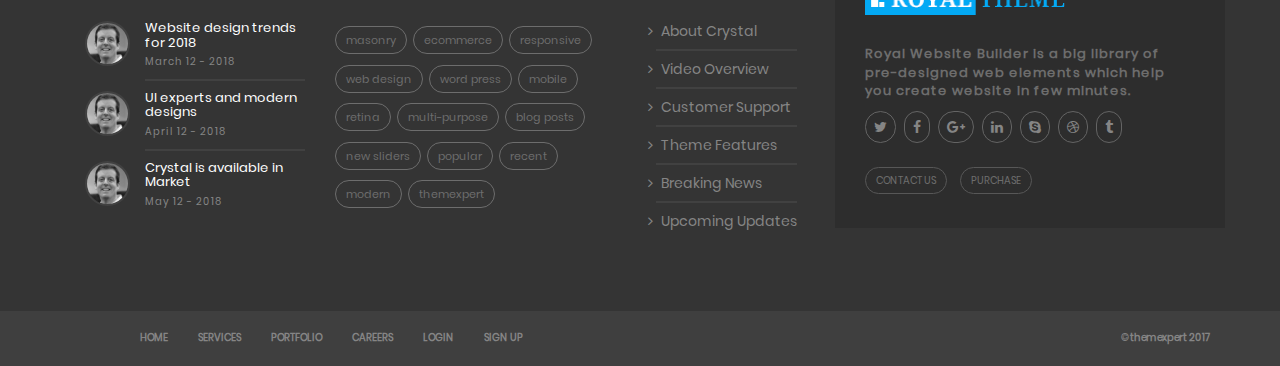
==== commit c50b62b7: "Add files via upload" ====
--- a/index.html
+++ b/index.html
@@ -2,607 +2,831 @@
 <html lang="en">
 <head>
     <meta charset="UTF-8">
-    <link rel="icon" href="img/ana.png" content="favicon">
     <meta name="viewport" content="width=device-width, initial-scale=1.0">
     <meta http-equiv="X-UA-Compatible" content="ie=edge">
-    <link rel="stylesheet" href="css/bootstrap.css">
+    <link rel="stylesheet" href="css/bootstrap.min.css">
     <link rel="stylesheet" href="css/font-awesome.min.css">
     <link rel="stylesheet" href="css/style.css">
-    <title>MAS TECH | Welcome</title>
+    <link rel="stylesheet" href="css/animate.css">
+    <title>Royal Theme</title>
 </head>
 <body>
-
-
-      <!-- Navbar Start -->
-
-        <nav class="navbar navbar-inverse" role="navigation">
-                <div class="container">
-                  <!-- Brand and toggle get grouped for better mobile display -->
-                  <div class="navbar-header">
-                    <button type="button" class="navbar-toggle collapsed" data-toggle="collapse" data-target="#bs-example-navbar-collapse-1" aria-expanded="false">
-                      <span class="sr-only">Toggle navigation</span>
-                      <span class="icon-bar"></span>
-                      <span class="icon-bar"></span>
-                      <span class="icon-bar"></span>
-                    </button>
-                    <a class="navbar-brand" href="#">MAS<span class="highlight">TECH</span></a>
-                  </div>
-              
-                  <!-- Collect the nav links, forms, and other content for toggling -->
-                  <div class="collapse navbar-collapse" id="bs-example-navbar-collapse-1">
-                    <ul class="nav navbar-nav navbar-right">
-                      <li class="active"><a href="#">About <span class="sr-only">(current)</span></a></li>
-                      <li><a href="#go-features">Features</a></li>
-                      <li><a href="#">Contact Us</a></li>
-                      <li class="dropdown">
-                        <a href="#" class="dropdown-toggle" data-toggle="dropdown" role="button" aria-haspopup="true" aria-expanded="false">More <span class="caret"></span></a>
-                        <ul class="dropdown-menu">
-                          <li><a href="#testid">Testimonials</a></li>
-                          <li><a href="#offersid">Our Offers</a></li>
-                          <li><a href="#">Sponsors</a></li>
-                          <li role="separator" class="divider"></li>
-                          <li><a href="#">Keep In Touch</a></li>
-                        </ul>
-                      </li>
-                    </ul>
-
-                  </div><!-- /.navbar-collapse -->
-                </div><!-- /.container-fluid -->
-              </nav>
-    <!-- Navbar End -->
-
-
-    <!-- Carousel Start -->
-
-    <div id="myslider" class="carousel slide" data-ride="carousel">
-      <!-- Indicators -->
-      <ol class="carousel-indicators">
-        <li data-target="#myslider" data-slide-to="0" class="active"></li>
-        <li data-target="#myslider" data-slide-to="1"></li>
-        <li data-target="#myslider" data-slide-to="2"></li>
-      </ol>
+<!-- Upper Navbar -->
+<section class="upper-navbar text-center">
+    <div class="container">
+        <div class="row social">
+            <!-- Adress -->
+            <div class="col-md-6 col-sm-12">
+                <i class="fa fa-home" style="margin-right:3px;"></i> 12 Royal Street, California USA
+                <!-- Phone Number -->
+                    <i class="fa fa-phone font-left"></i> 001-122-134-555
+                <!-- E-mail Adress -->
+                    <i class="fa fa-envelope font-left"></i> contact@domain.com
+            </div>
+            
+            <!-- Social Media Links -->
+            <div class="col-md-3 col-xs-12 col-md-offset-3 col-xs-12 muhammady text-center">
+                <a href="http://twitter.com"><i class="fa fa-twitter font-right"></i></a>
+                <a href="http://linkedin.com" target="_blank"><i class="fa fa-linkedin-square font-right"></i></a>
+                <a href="http://facebook.com" target="_blank"><i class="fa fa-facebook-square font-right"></i></a>
+                <a href="http://skype.com" target="_blank"><i class="fa fa-skype font-right"></i></a>
+                <a href="http://pinterest.com" target="_blank"><i class="fa fa-pinterest-square font-right"></i></a>
+                <a href="http://apple.com" target="_blank"><i class="fa fa-apple font-right"></i></a>
+            </div>
+        </div>
+    </div>
+</section>
+
+
+<!-- Main Navbar -->
+
+<section class="main-nav">
+    <nav class="navbar navbar-default">
+            <div class="container">
+                <!-- Brand and toggle get grouped for better mobile display -->
+                <div class="navbar-header">
+                <button type="button" class="navbar-toggle collapsed" data-toggle="collapse" data-target="#bs-example-navbar-collapse-1" aria-expanded="false">
+                    <span class="sr-only">Toggle navigation</span>
+                    <span class="icon-bar"></span>
+                    <span class="icon-bar"></span>
+                    <span class="icon-bar"></span>
+                </button>
+                            <a class="navbar-brand" href="#"><img src="img/Untitled-2.png" alt="Logo"></a>
+                </div>
+            
+                <!-- Collect the nav links, forms, and other content for toggling -->
+                
+                    
+                        <div class="collapse navbar-collapse navbar-right" id="bs-example-navbar-collapse-1">
+                                <ul class="nav navbar-nav">
+                                    <li class="active"><a href="#">HOME <span class="sr-only">(current)</span></a></li>
+                                    <li><a href="portfolio.html">PORTFOLIO</a></li>
+                                    <li><a href="careers.html">CAREERS</a></li>
+                                </ul>
+                                <form class="navbar-form navbar-right">
+                                    <div class="form-group search-nav">
+                                        <input type="text" class="form-control search-object" placeholder="Search">
+                                        <a href="#"><i class="fa fa-search btnn" style="color:#B5B5B5;"></i></a>
+                                    </div>
+                                </form>
+                        </div><!-- /.navbar-collapse -->
+                    
+                
+                    
+            </div><!-- /.container-fluid -->
+    </nav>
+</section>
+
+
+<!-- Carousel -->
+
+<section class="slider-1">
+    <div id="carousel-example-generic" class="carousel carousel2 slide" data-ride="carousel">
+        <!-- Indicators -->
+        <ol class="carousel-indicators">
+        <li data-target="#carousel-example-generic" data-slide-to="0" class="active"></li>
+        <li data-target="#carousel-example-generic" data-slide-to="1"></li>
+        <li data-target="#carousel-example-generic" data-slide-to="2"></li>
+        <li data-target="#carousel-example-generic" data-slide-to="3"></li>
+        </ol>
     
-      <!-- Wrapper for slides -->
-      <div class="carousel-inner" role="listbox">
-        <div class="item active">
-          <img src="img/1.jpg" alt="Muhamady">
-          <div class="carousel-caption">
-            <h1>Web Design</h1>
-            <p>We have a talented web developers & designers who can create an affordable websites to know our offers just We have a talented web developers & designers who can create an affordable websites to know our offers just We have a talented web developers & designers who can create an affordable websites to know our offers just We have a talented web developers & designers who can create an affordable websites to know our offers just </p>
-            <a class="btn btn-primary">Read More</a>
-            <a class="btn btn-danger">Buy Now</a>
-          </div>
-        </div>
-
-        <div class="item">
-          <img src="img/2.jpg" alt="Muhamady">
-          <div class="carousel-caption">
-            <h1>Web Maintenance</h1>
-            <p>We have a talented web developers & designers who can create an affordable websites to know our offers just We have a talented web developers & designers who can create an affordable websites to know our offers just We have a talented web developers & designers who can create an affordable websites to know our offers just We have a talented web developers & designers who can create an affordable websites to know our offers just </p>
-            <a class="btn btn-danger">See Offers</a>
-
-          </div>
-        </div>
-
-        <div class="item">
-          <img src="img/3.jpg" alt="Muhamady">
-          <div class="carousel-caption">
-            <h1>IT Solutions</h1>
-            <p>We have a talented web developers & designers who can create an affordable websites to know our offers just We have a talented web developers & designers who can create an affordable websites to know our offers just We have a talented web developers & designers who can create an affordable websites to know our offers just We have a talented web developers & designers who can create an affordable websites to know our offers just </p>
-            <a class="btn btn-success">Portfolio</a>
-            <a class="btn btn-warning">Contact Us</a>
-          </div>
-        </div>
-      </div>
+        <!-- Wrapper for slides -->
+        <div class="container">
+            <div class="carousel-inner" role="listbox">
+                <div class="item item-2 active">
+                    <h1>Let's Build</h1>
+                    <h3>The Future of Digital Products Together.</h3>
+                    <p>Lorem ipsum dolor sit amet consectetur adipisicing elit. Deserunt, aspernatur nesciunt quia veritatis<br> dolorem dicta repellendus. Vel voluptatum reprehenderit, voluptatibus sequi ipsum excepturi<br> blanditiis enim! Eligendi earum maxime praesentium quas.</p>
+                    <button class="btn btn-info">Discover Theme</button>
+                    <button class="btn btn-info">Discover Theme</button>
+                </div>
+                <div class="item item-2">
+                        <h1>Let's Build</h1>
+                        <h3>The Future of Digital Products Together.</h3>
+                        <p>Lorem ipsum dolor sit amet consectetur adipisicing elit. Deserunt, aspernatur nesciunt quia veritatis<br> dolorem dicta repellendus. Vel voluptatum reprehenderit, voluptatibus sequi ipsum excepturi<br> blanditiis enim! Eligendi earum maxime praesentium quas.</p>
+                        <button class="btn btn-info">Discover Theme</button>
+                        <button class="btn btn-info">Discover Theme</button>
+                </div>
+                <div class="item item-2">
+                        <h1>Let's Build</h1>
+                        <h3>The Future of Digital Products Together.</h3>
+                        <p>Lorem ipsum dolor sit amet consectetur adipisicing elit. Deserunt, aspernatur nesciunt quia veritatis<br> dolorem dicta repellendus. Vel voluptatum reprehenderit, voluptatibus sequi ipsum excepturi<br> blanditiis enim! Eligendi earum maxime praesentium quas.</p>
+                        <button class="btn btn-info">Discover Theme</button>
+                        <button class="btn btn-info">Discover Theme</button>
+                </div>
+                <div class="item item-2">
+                        <h1>Let's Build</h1>
+                        <h3>The Future of Digital Products Together.</h3>
+                        <p>Lorem ipsum dolor sit amet consectetur adipisicing elit. Deserunt, aspernatur nesciunt quia veritatis<br> dolorem dicta repellendus. Vel voluptatum reprehenderit, voluptatibus sequi ipsum excepturi<br> blanditiis enim! Eligendi earum maxime praesentium quas.</p>
+                        <button class="btn btn-info">Discover Theme</button>
+                        <button class="btn btn-info">Discover Theme</button>
+                </div>
+            
+            </div>
+        </div>
     
-      <!-- Controls -->
-
-      <a class="left carousel-control" href="#myslider" role="button" data-slide="prev">
-        <span class="glyphicon glyphicon-chevron-left" aria-hidden="true"></span>
-        <span class="sr-only">Previous</span>
-      </a>
-      <a class="right carousel-control" href="#myslider" role="button" data-slide="next">
-        <span class="glyphicon glyphicon-chevron-right" aria-hidden="true"></span>
-        <span class="sr-only">Next</span>
-      </a>
-    </div>
-
-      <!-- Carousel End -->
-
-
-      <!-- About -->
-
-
+    </div>
+</section>
+
+
+<!-- Services -->
+<section class="services wow fadeInLeft">
+    <div class="container-fluid">
+        <div class="row">
+            <div class="features col-md-3 col-sm-6 col-xs-12">
+                <h3>User Interface <i class="fa fa-camera fa-lg font-awes"></i></h3>
+                <hr class="user-interface">
+                <p class="one">Sucess Trends for Digital Products</p>
+                <p class="grey">Lorem ipsum dolor sit amet, consectetur adipisicing elit. Saepe laboriosam, nemo illum quis expedita vel,.</p>
+            </div>
+            <div class="col-md-3 features col-sm-6 col-xs-12">
+                <h3>User Experience <i class="fa fa-headphones fa-lg font-awes2"></i></h3>
+                <hr class="user-experience">
+                <p class="one">Sucess Trends for Digital Products</p>
+                <p class="grey">Lorem ipsum dolor sit amet consectetur adipisicing elit. Unde odio fugiat cumque atque rem, praesentium, eum</p>
+            </div>
+            <div class="col-md-3 col-sm-6 features col-xs-12">
+                <h3>Key Features  <i class="fa fa-envelope fa-lg font-awes3"></i></h3>
+                <hr class="key">
+                <p class="one">Sucess Trends for Digital Products</p>
+                <p class="grey">Lorem ipsum dolor sit amet consectetur adipisicing elit. Aspernatur enim nisi doloremque eligendi, </p>
+            </div>
+            <div class="col-md-3 col-sm-6 col-xs-12 features">
+                <h3>Easy to Customize <i class="fa fa-html5 fa-lg font-awes4"></i></h3>
+                <hr class="customize">
+                <p class="one">Sucess Trends for Digital Products</p>
+                <p class="grey">Lorem ipsum dolor sit, amet consectetur adipisicing elit. Nihil beatae est debitis voluptatibus,</p>
+            </div>
+        </div>
+    </div>
+</section>
+
+<!-- Business -->
+<section class="business text-center font-bold">
+    <div class="container">
+        <h2>Service of Business and Corporate Support</h2>
+        <br>
+        <p>Lorem ipsum dolor sit amet consectetur adipisicing elit. Aspernatur voluptatibus suscipit numquam et quos facere quis magni ipsa inventore unde porro alias iure aliquid voluptate dolores omnis, magnam dignissimos. Fuga!</p>
+        <img src="img/demo-team.png" class="img-fluid wow fadeIn" alt="Team">
+    </div>
+</section>
+
+
+<!-- Fall In Love -->
+<section class="love">
+    <div class="overlay2">
+        <div class="container">
+            <h3>HAVE YOU FALL IN LOVE WITH THIS THEME YET?</h3>
+            <button class="btn btn-info">Discover Theme</button>
+            <button class="btn btn-info">Contact Us</button>
+        </div>
+    </div>
+</section>
+
+<!-- Our Complated -->
+<section class="projects text-center">
+    <div class="container">
+        <h2>Our Complated Projects</h2>
+        <div class="row">
+            <div class="col-md-9 col-xs-9 col-md-offset-3 col-xs-offset-3">
+                <ul class="list-unstyled">
+                    <li><a href="#">All</a><span>/</span></li>
+                    <li><a href="#"> Website Design</a><span>/</span></li>
+                    <li><a href="#"> Graphic Design</a><span>/</span></li>
+                    <li><a href="#"> Branding</a><span>/</span></li>
+                    <li><a href="#"> Web Development</a><span>/</span></li>
+                    <li><a href="#"> Photography</a></li>
+                </ul>
+            </div>
+        </div>
+        <div class="row">
+            <div class="col-md-4 col-xs-12 col-sm-6 box-1">
+                <div class="overlay">
+                    <a href="">+</a>
+                </div>
+            </div>
+            <div class="col-md-4 col-xs-12 col-sm-6 box-1">
+                <div class="col-md-4 col-xs-12 col-sm-6 overlay">
+                    <a href="">+</a>
+                </div>
+            </div>
+            <div class="col-md-4 col-xs-12 col-sm-6 box-1">
+                <div class="overlay">
+                    <a href="">+</a>
+                </div>
+            </div>
+        </div>
+
+        <div class="row">
+            <div class="col-md-4 col-xs-12 col-sm-6 box-1">
+                <div class="overlay">
+                    <a href="">+</a>
+                </div>
+            </div>
+            <div class="col-md-4 col-xs-12 col-sm-6 box-1">
+                <div class="overlay">
+                    <a href="">+</a>
+                </div>
+            </div>
+            <div class="col-md-4 col-xs-12 col-sm-6 box-1">
+                <div class="overlay">
+                    <a href="">+</a>
+                </div>
+            </div>
+        </div>
+    </div>
+
+</section>
+
+
+<!-- Awesome Tap -->
+
+<section class="awesome-tab">
+    <div class="container">
+        <div class="row">
+            <div class="col-md-6">
+                <h2>Awesome Tab</h2>
+                <div class="list-group">
+                    <button type="button" class="list-group-item" id="btnn1">Responsive & Parallax Design</button>
+                    <div class="media media1" id="media">
+                        <div class="media-left">
+                            <a href="#">
+                            <img class="media-object" src="img/14.png" alt="AAA" style="width:70px;">
+                            </a>
+                        </div>
+                        <div class="media-body">
+                            <p>Lorem ipsum dolor sit, amet consectetur adipisicing elit. Eaque facilis qui magni ullam labore eveniet impedit aspernatur ea, assumenda rerum sapiente similique alias eius, magnam laboriosam vero porro excepturi doloremque?</p>
+                        </div>
+                    </div>
+                    <button type="button" class="list-group-item" id="btnn2">Free Demo Content Installations</button>
+                    <div class="media media1" id="media1">
+                        <div class="media-left">
+                            <a href="#">
+                            <img class="media-object" src="img/14.png" alt="AAA" style="width:70px;">
+                            </a>
+                        </div>
+                        <div class="media-body">
+                            <p>Lorem ipsum dolor sit, amet consectetur adipisicing elit. Eaque facilis qui magni ullam labore eveniet impedit aspernatur ea, assumenda rerum sapiente similique alias eius, magnam laboriosam vero porro excepturi doloremque?</p>
+                        </div>
+                    </div>
+                    <button type="button" class="list-group-item" id="btnn3">Easy to Use</button>
+                    <div class="media media1" id="media2">
+                        <div class="media-left">
+                            <a href="#">
+                            <img class="media-object" src="img/14.png" alt="AAA" style="width:70px;">
+                            </a>
+                        </div>
+                        <div class="media-body">
+                            <p>Lorem ipsum dolor sit, amet consectetur adipisicing elit. Eaque facilis qui magni ullam labore eveniet impedit aspernatur ea, assumenda rerum sapiente similique alias eius, magnam laboriosam vero porro excepturi doloremque?</p>
+                        </div>
+                    </div>
+                </div>
+            </div>
+            <div class="col-md-6">
+                <h2>Our Company Skill</h2>
+                
+                    <h5 style="font-weight:bold; color:rgb(145, 145, 145); margin-left:25px;">Web Development</h5>
+                    <i class="fa fa-tag" style="float:left; margin:7px 10px 0 0; color:green"></i>
+                    <div class="progress">
+                    <div class="progress-bar progress-bar-success progress-bar-striped active" role="progressbar" aria-valuenow="90" aria-valuemin="0" aria-valuemax="100" style="width: 85%;"> 
+                              
+                    </div>
+                    <h3 class="caption-progress" style="float:right;">90%</h3>
+                    </div>
+                    <h5 style="font-weight:bold; color:rgb(145, 145, 145); margin-left:25px;">Android</h5>
+                    <i class="fa fa-android" style="float:left; margin:7px 10px 0 0; color:#5BC0DE"></i>
+                    <div class="progress">
+
+                    <div class="progress-bar progress-bar-info progress-bar-striped active" role="progressbar" aria-valuenow="80" aria-valuemin="0" aria-valuemax="100" style="width: 80%">
+                            
+                    </div>
+                    <h3 class="caption-progress" style="float:right;">80%</h3>
+                    </div>
+                    <h5 style="font-weight:bold; color:rgb(145, 145, 145); margin-left:25px">HTML 5</h5>
+                    <i class="fa fa-html5" style="float:left; margin:7px 10px 0 0; color:#F2B968"></i>
+                    <div class="progress">
+                    <div class="progress-bar progress-bar-warning progress-bar-striped active" role="progressbar" aria-valuenow="55" aria-valuemin="0" aria-valuemax="100" style="width: 55%">
+                            
+                    </div>
+                    <h3 class="caption-progress" style="float:right;">55%</h3>
+                    </div>
+                    <h5 style="font-weight:bold; color:rgb(145, 145, 145); margin-left:25px">Angular js</h5>
+                    <i class="fa fa-adn" style="float:left; margin:7px 10px 0 0; color:#D9534F"></i>
+                    <div class="progress">
+                    <div class="progress-bar progress-bar-danger progress-bar-striped active" role="progressbar" aria-valuenow="60" aria-valuemin="0" aria-valuemax="100" style="width: 60%">
+                            
+                    </div>
+                    <h3 class="caption-progress" style="float:right;">60%</h3>
+                    </div>
+            </div>
+        </div>
+    </div>
+</section>
+
+<!-- More Features -->
+<section class="more-features">
+    <div class="container">
+        <div class="row">
+            <div class="col-md-4 col-xs-12">
+                    <div class="media media2">
+                            <div class="media-left">
+                              
+                                  <i class="fa fa-tv fa-3x" style="margin-right:20px;"></i>
+                              
+                            </div>
+                            <div class="media-body">
+                              <h4 class="media-heading" style="font-weight:bold; margin-bottom:25px;">Responsive Design</h4>
+                              <p style="color:rgb(102, 102, 102)">Lorem ipsum dolor, sit amet consectetur adipisicing elit. Odit maiores iusto hic. Corrupti sequi ad et</p>
+                            </div>
+                    </div>
+                
+            </div>
+            <div class="col-md-4 col-xs-12">
+                    <div class="media media2">
+                            <div class="media-left">
+                              
+                                  <i class="fa fa-camera fa-3x" style="margin-right:20px;"></i>
+                              
+                            </div>
+                            <div class="media-body">
+                              <h4 class="media-heading" style="font-weight:bold; margin-bottom:25px;">Optimized Code</h4>
+                              <p style="color:rgb(102, 102, 102)">Lorem ipsum dolor, sit amet consectetur adipisicing elit. Odit maiores iusto hic. Corrupti sequi ad et</p>
+                            </div>
+                    </div>
+                
+            </div>
+            <div class="col-md-4 col-xs-12">
+                    <div class="media media2">
+                            <div class="media-left">
+                              
+                                  <i class="fa fa-adjust fa-3x" style="margin-right:20px;"></i>
+                              
+                            </div>
+                            <div class="media-body">
+                              <h4 class="media-heading" style="font-weight:bold; margin-bottom:25px;">Web Analytics</h4>
+                              <p style="color:rgb(102, 102, 102)">Lorem ipsum dolor, sit amet consectetur adipisicing elit. Odit maiores iusto hic. Corrupti sequi ad et</p>
+                            </div>
+                    </div>
+                
+            </div>
+        </div>
+        <div class="row">
+                <div class="col-md-4 col-xs-12">
+                        <div class="media media2">
+                                <div class="media-left">
+                                  
+                                      <i class="fa fa-paper-plane fa-3x" style="margin-right:20px;"></i>
+                                  
+                                </div>
+                                <div class="media-body">
+                                  <h4 class="media-heading" style="font-weight:bold; margin-bottom:25px;">Network Communities</h4>
+                                  <p style="color:rgb(102, 102, 102)">Lorem ipsum dolor, sit amet consectetur adipisicing elit. Odit maiores iusto hic. Corrupti sequi ad et</p>
+                                </div>
+                        </div>
+                    
+                </div>
+                <div class="col-md-4 col-xs-12">
+                        <div class="media media2">
+                                <div class="media-left">
+                                  
+                                      <i class="fa fa-microphone fa-3x" style="margin-right:20px;"></i>
+                                  
+                                </div>
+                                <div class="media-body">
+                                  <h4 class="media-heading" style="font-weight:bold; margin-bottom:25px;">SEO Monitoring</h4>
+                                  <p style="color:rgb(102, 102, 102)">Lorem ipsum dolor, sit amet consectetur adipisicing elit. Odit maiores iusto hic. Corrupti sequi ad et</p>
+                                </div>
+                        </div>
+                    
+                </div>
+                <div class="col-md-4 col-xs-12">
+                        <div class="media media2">
+                                <div class="media-left">
+                                  
+                                      <i class="fa fa-unlock fa-3x" style="margin-right:20px;"></i>
+                                  
+                                </div>
+                                <div class="media-body">
+                                  <h4 class="media-heading" style="font-weight:bold; margin-bottom:25px;">Unlock Features</h4>
+                                  <p style="color:rgb(102, 102, 102)">Lorem ipsum dolor, sit amet consectetur adipisicing elit. Odit maiores iusto hic. Corrupti sequi ad et</p>
+                                </div>
+                        </div>
+                    
+                </div>
+        </div>
+    </div>
+</section>
+
+<!-- Our Company Top Leaders -->
+
+<section class="our-leaders">
+    <div class="container">
+        <div class="row">
+            <div class="col-md-6 col-xs-12">
+                <div class="media media3">
+                    <div class="media-body text-right">
+                        <h4 class="media-heading" style="margin:0;">ROBERT MARTIN</h4>
+                        <span class="job" style="color:#03A9FA; font-weight:bold; font-size:11px;">FOUNDER</span>
+                        <p style="margin-top:30px; font-size:15px;">Lorem, ipsum dolor sit amet consectetur adipisicing elit. Aspernatur, saepe, maxime quod incidunt enim explicabo inventore quo enim explicabo inventore quo</p>
+                    </div>
+                    <div class="media-right text-center right-one">
+                            <a href="#">
+                            <img class="media-object" src="img/person1.jpg" alt="ROBERT MARTIN">
+                            </a>
+                            <i class="fa fa-facebook"></i>
+                            <i class="fa fa-twitter"></i>
+                            <i class="fa fa-google-plus"></i>
+                    </div>
+                </div>
+            
+            </div>
+            
+            <div class="col-md-6 col-xs-12">
+                    <div class="media media3">
+                        <div class="media-left text-center right-one">
+                                <a href="#">
+                                <img class="media-object" src="img/person2.jpg" alt="ROBERT MARTIN">
+                                </a>
+                                <i class="fa fa-facebook"></i>
+                                <i class="fa fa-twitter"></i>
+                                <i class="fa fa-linkedin"></i>
+                        </div>
+
+                        <div class="media-body text-left">
+                            <h4 class="media-heading" style="margin:0;">POUL ANDERSON</h4>
+                            <span class="job" style="color:#03A9FA; font-weight:bold; font-size:11px;">CO - FOUNDER</span>
+                            <p style="margin-top:30px; font-size:15px;">Lorem, ipsum dolor sit amet consectetur adipisicing elit. Aspernatur, saepe, maxime quod incidunt enim explicabo inventore quo enim explicabo inventore quo</p>
+                        </div>
+                        
+                    </div>
+            </div>
+        </div>
+        <hr class="hori">
+        <!-- <hr class="vr"> -->
+        <br>
+        <div class="row">
+            <div class="col-md-6 col-xs-12">
+                <div class="media media3">
+                    <div class="media-body text-right">
+                        <h4 class="media-heading" style="margin:0;">JHON HAMSTER</h4>
+                        <span class="job" style="color:#03A9FA; font-weight:bold; font-size:11px;">CO - FOUNDER</span>
+                        <p style="margin-top:30px; font-size:15px;">Lorem, ipsum dolor sit amet consectetur adipisicing elit. Aspernatur, saepe, maxime quod incidunt enim explicabo inventore quo enim explicabo inventore quo</p>
+                    </div>
+                    
+                    <div class="media-right text-center right-one">
+                            <a href="#">
+                            <img class="media-object" src="img/person3.jpg" alt="ROBERT MARTIN">
+                            </a>
+                            <i class="fa fa-facebook"></i>
+                            <i class="fa fa-twitter"></i>
+                            <i class="fa fa-google-plus"></i>
+                    </div>
+                </div>
+                
+            </div>
+        
+            <div class="col-md-6 col-xs-12">
+                <div class="media media3">
+                    <div class="media-left text-center right-one">
+                            <a href="#">
+                            <img class="media-object" src="img/person4.jpg" alt="ROBERT MARTIN">
+                            </a>
+                            <i class="fa fa-facebook"></i>
+                            <i class="fa fa-twitter"></i>
+                            <i class="fa fa-google-plus"></i>
+                    </div>
+                    <div class="media-body text-left">
+                            <h4 class="media-heading" style="margin:0;">MARK ZUCKERBERG</h4>
+                            <span class="job" style="color:#03A9FA; font-weight:bold; font-size:11px;">Marketing Promoter</span>
+                            <p style="margin-top:30px; font-size:15px;">Lorem, ipsum dolor sit amet consectetur adipisicing elit. Aspernatur, saepe, maxime quod incidunt enim explicabo inventore quo enim explicabo inventore quo</p>
+                    </div>
+                </div>
+            </div>
+        </div>    
+    </div>
+</section>
+
+<!-- Video Section -->
+
+<section class="video">
+    <div class="container">
+        <div class="row">
+            <div class="col-md-6 col-xs-12">
+                <div id="carousel-example-generic2" class="carousel slide" data-ride="carousel">
     
-        <section class="about text-center">
-            <div class="container">
-              <h1>Welcome To Our <span class="masTech">MAS<span class="highlight">TECH</span></span> Bootstrap Template. </h1>
-              <p class="lead">Created and Performed with all love with Pure HTML & CSS & Bootstrap 3 , Muhammady Salute U :) .</p>
-            </div>
-        </section>
-           
-
-    <!-- Features -->
-    
-    <section class="features text-center" id="go-features">
-      <div class="container">
-        <h1 id="medoo">Our Features</h1>
-        <div class="row">
-            <div class="col-lg-4 col-md-4 col-sm-12 col-xs-12">
-                <span class="glyphicon glyphicon-globe" aria-hidden="true"></span>
-                <h1>Upgradable</h1>
-                <p>Searching for new features everyday and add it to our customer's web site.</p>
-            </div>
-
-            <div class="col-lg-4 col-md-4 col-sm-12 col-xs-12">
-                <span class="glyphicon glyphicon-align-justify" aria-hidden="true"></span>
-                <h1>Coordinated</h1>
-                <p>Searching for new features everyday and add it to our customer's web site.</p>
-            </div>
-
-            <div class="col-lg-4 col-md-4 col-sm-12 col-xs-12">
-                <span class="glyphicon glyphicon-phone" aria-hidden="true"></span>
-                <h1>Responsive</h1>
-                <p>Searching for new features everyday and add it to our customer's web site.</p>
-            </div>
-        </div>
-      </div>
-    </section>
-
-    <!-- Testimonials Carousel -->
-
-    <section class="testimonials text-center" id="testid">
-      <div class="container">
-        <h1>What did our clients say about us ?</h1>
+                        <!-- Wrapper for slides -->
+                        <div class="carousel-inner" role="listbox">
+                            <div class="item active no-margin">
+                                <iframe class="iframe" width="560" height="315" src="https://www.youtube.com/embed/JTPDK8jTTbI" frameborder="0" allow="autoplay; encrypted-media" allowfullscreen></iframe>
+                            </div>
+                            <div class="item no-margin">
+                                <iframe width="560" height="315" src="https://www.youtube.com/embed/JTPDK8jTTbI" frameborder="0" allow="autoplay; encrypted-media" allowfullscreen></iframe>
+                            </div>
+                        </div>
+                        
+                        <!-- Controls -->
+                        <a class="left carousel-control" href="#carousel-example-generic2" role="button" data-slide="prev">
+                            <i class="glyphicon glyphicon-chevron-left fa fa-chevron-circle-left" aria-hidden="true"></i>
+                        </a>
+                        <a class="right carousel-control" href="#carousel-example-generic2" role="button" data-slide="next">
+                            <i class="glyphicon glyphicon-chevron-right fa fa-chevron-circle-right" aria-hidden="true"></i>
+                        </a>
+                </div>
+            </div>
+            <div class="col-md-5 col-md-offset-1 col-xs-12 e7m">
+                <h3>A fully responsive theme with clean design for your success!</h3>
+                <p>Lorem ipsum dolor sit amet consectetur adipisicing elit. Itaque hic nam, illo atque eligendi earum architecto</p>
+                <p>Lorem ipsum dolor sit amet consectetur, adipisicing elit. Error, harum quam nostrum</p>
+                <button id="modalBtn" class="btn btn-primary">Learn More</button>
+            </div>
+        </div>
+
+    </div>
+</section>
+
+<!-- Testimonials -->
+<section class="testimonials text-center" id="testid">
+    <div class="container">
         <div id="testimonials" class="carousel slide" data-ride="carousel">
             <!-- Indicators -->
             <ol class="carousel-indicators">
-              <li data-target="#testimonials" data-slide-to="0" class="active">
-              <img src="img/ana.png"  alt="Muhammady">
-              </li>
-              <li data-target="#testimonials" data-slide-to="1"><img src="img/magdy.png" alt="Magdy"></li>
-              <li data-target="#testimonials" data-slide-to="2"><img src="img/mayar.png" alt="Mayar"></li>
+            <li data-target="#testimonials" data-slide-to="0" class="active">
+            <img src="img/55 - Copy.png"  alt="Muhammady">
+            </li>
+            <li data-target="#testimonials" data-slide-to="1"><img src="img/55.png" alt="Magdy"></li>
+            <li data-target="#testimonials" data-slide-to="2"><img src="img/66 - Copy.png" alt="Magdy"></li>
+            <li data-target="#testimonials" data-slide-to="3"><img src="img/66.png" alt="Magdy"></li>
+            <li data-target="#testimonials" data-slide-to="4"><img src="img/77 - Copy.png" alt="Magdy"></li>
+            <li data-target="#testimonials" data-slide-to="5"><img src="img/77.png" alt="Magdy"></li>
+            <li data-target="#testimonials" data-slide-to="6"><img src="img/66 - Copy.png" alt="Ana"></li>
             </ol>
-          
+        
             <!-- Wrapper for slides -->
-            <div class="carousel-inner" role="listbox">
-              <div class="item active testi_item">
-                  <img src="img/ana.png" alt="Muhammady" class="testi_img">
-                  <p class="lead"><span class="masTech">MAS<span class="highlight">TECH</span></span> is a very very beatiful company which create and perform web sites from A-Z as it is very affordable to all people and it has a lot of talented web designers & developers .</p>
-                  <span class="speaker">Muhammady</span>
-              </div>
-      
-              <div class="item testi_item">
-                  <img src="img/magdy.png" alt="Magdy" class="testi_img">
-                  <p class="lead"><span class="masTech">MAS<span class="highlight">TECH</span></span> is a very very beatiful company which create and perform web sites from A-Z as it is very affordable to all people and it has a lot of talented web designers & developers .</p>
-                  <span class="speaker">Muhammed Magdy</span>
-              </div>
-      
-              <div class="item testi_item">
-                  <img src="img/mayar.png" alt="Mayar" class="testi_img">
-                  <p class="lead"><span class="masTech">MAS<span class="highlight">TECH</span></span> is a very very beatiful company which create and perform web sites from A-Z as it is very affordable to all people and it has a lot of talented web designers & developers .</p>
-                  <span class="speaker">Mayar Magdy</span>
-              </div>
-            </div>
-          
-
-          </div>
-        </div>
-    </section>
-
-                <!-- Offers -->
-
-                <section class="price_table text-center" id="offersid">
-                  <div class="container">
-                    <h1><span class="masOffers">MAS<span class="highlight">TECH</span></span> Offers</h1>
-
-                    <div class="row">
-                      <div class="col-lg-3 col-md-6 col-sm-12 col-xs-12">
-                        <div class="price_box">
-                          <h1>Front End</h1>
-                          <p>$150</p>
-                          <ul class="list-unstyled">
-                            <li>HTML</li>
-                            <li>CSS</li>
-                            <li>JavaScript</li>
-                            <li>JQuery</li>
-                            <li>Bootstrap</li>
-                            <li>AngularJS</li>
-                            <li>NodeJS</li>
-                            <li>Sass</li>
-                          </ul>
-                          <a class="btn btn-primary">Buy Now</a>
-                        </div>
-                      </div>
-
-                      <div class="col-lg-3 col-md-6 col-sm-12 col-xs-12">
-                        <div class="price_box">
-                          <h1>Back End</h1>
-                          <p>$200</p>
-                          <ul class="list-unstyled">
-                            <li>PHP</li>
-                            <li>PYHTON</li>
-                            <li>VueJS</li>
-                            <li>JavaScript</li>
-                            <li>MySQL</li>
-                            <li>ReactJS</li>
-                            <li>WowJS</li>
-                            <li>Sass</li>
-                          </ul>
-                          <a class="btn btn-primary">Buy Now</a>
-                        </div>
-                      </div>
-
-                      <div class="col-lg-3 col-md-6 col-sm-12 col-xs-12">
-                        <div class="price_box">
-                          <h1>Android App</h1>
-                          <p>$300</p>
-                          <ul class="list-unstyled">
-                            <li>HTML</li>
-                            <li>CSS</li>
-                            <li>JavaScript</li>
-                            <li>JQuery</li>
-                            <li>Bootstrap</li>
-                            <li>AngularJS</li>
-                            <li>NodeJS</li>
-                            <li>Sass</li>
-                          </ul>
-                          <a class="btn btn-primary">Buy Now</a>
-                        </div>
-                      </div>
-
-                      <div class="col-lg-3 col-md-6 col-sm-12 col-xs-12">
-                        <div class="price_box">
-                          <h1>Full Website</h1>
-                          <ul class="list-unstyled">
-                            <p>$320</p>
-                            <li>HTML</li>
-                            <li>CSS</li>
-                            <li>JavaScript</li>
-                            <li>JQuery</li>
-                            <li>Bootstrap</li>
-                            <li>AngularJS</li>
-                            <li>NodeJS</li>
-                            <li>Sass</li>
-                          </ul>
-                          <a class="btn btn-primary">Buy Now</a>
-                        </div>
-                      </div>
-
-                    </div>
-                  </div>
-                </section>
-
-
-                <!-- Our Team -->
-
-              <section class="ourteam">
-                <div class="team">
-                  <div class="container">
-                    <h1 class="text-center">Meet Our Awesome Team</h1>
-                    <div class="row text-center">
-                        <div class="col-lg-4 col-md-12 col-sm-12 col-xs-12">
-                            <div class="person">
-                                    <img class="img-circle" src="img/download.jpg" alt="Medo">
-                                      <h3>Brad Anelka</h3>
-                                      <p>Excellent Front-End Developer , Experience of 5 years in this field and very very reliable person.</p>
-                                      <i class="fa fa-facebook-square fa-2x"></i>
-                                      <i class="fa fa-twitter-square fa-2x"></i>
-                                      <i class="fa fa-youtube-square fa-2x"></i>
-                                      
-                                      
-                            </div>
-                        </div>
-
-                        <div class="col-lg-4 col-md-12 col-sm-12 col-xs-12">
-                            <div class="person">
-                              <img class="img-circle" src="img/7elewa.jpg" alt="Medo">
-                                  <h3>Steve Mark</h3>
-                                  <p>Excellent Back-End Developer , Experience of 5 years in this field and very very reliable person.</p>
-                                  <i class="fa fa-facebook-square fa-2x"></i>
-                                      <i class="fa fa-twitter-square fa-2x"></i>
-                                      <i class="fa fa-youtube-square fa-2x"></i>
-                                  
-                            </div>
-                        </div>
-
-                        <div class="col-lg-4 col-md-12 col-sm-12 col-xs-12">
-                            <div class="person">
-                                    <img class="img-circle" src="img/teta.jpg" alt="Medo">
-                                    <h3>Alessandra Bradly</h3>
-                                    <p>Excellent Android-App Developer , Experience of 5 years in this field and very very reliable person.</p>
-                                    <i class="fa fa-facebook-square fa-2x"></i>
-                                      <i class="fa fa-twitter-square fa-2x"></i>
-                                      <i class="fa fa-youtube-square fa-2x"></i>
-                                    
-                            </div>
-                        </div>
-                    </div>
-                  </div>
-                </div>
-              </section>
+            <div class="carousel-inner inner-2" role="listbox">
+            <div class="item active testi_item">
+                
+                <p>Royal Theme is a very very beatiful company which create and perform web sites from A-Z as it is very affordable to all people and it has a lot of talented web designers & developers .</p>
+                <span class="speaker">Janey Cramer</span>
+                <p style="margin-top:0; font-size:15px;">Owner, Muse Web</p>
+            </div>
+    
+            <div class="item testi_item">
+                <p>Royal Theme is a very very beatiful company which create and perform web sites from A-Z as it is very affordable to all people and it has a lot of talented web designers & developers .</p>
+                <span class="speaker">Muhammed Magdy</span>
+            </div>
+    
+            <div class="item testi_item">
+                <p>Royal Theme is a very very beatiful company which create and perform web sites from A-Z as it is very affordable to all people and it has a lot of talented web designers & developers .</p>
+                <span class="speaker">Muhammady</span>
+            </div>
+
+            <div class="item testi_item">
+                <p>Royal Theme is a very very beatiful company which create and perform web sites from A-Z as it is very affordable to all people and it has a lot of talented web designers & developers .</p>
+                <span class="speaker">Muhammed Ibrahim</span>
+            </div>
+
+            <div class="item testi_item">
+                <p>Royal Theme is a very very beatiful company which create and perform web sites from A-Z as it is very affordable to all people and it has a lot of talented web designers & developers .</p>
+                <span class="speaker">Ahmed Muhammady</span>
+            </div>
+
+            <div class="item testi_item">
+                <p>Royal Theme is a very very beatiful company which create and perform web sites from A-Z as it is very affordable to all people and it has a lot of talented web designers & developers .</p>
+                <span class="speaker">Bany Abs</span>
+            </div>
+
+            <div class="item testi_item">
+                <p>Royal Theme is a very very beatiful company which create and perform web sites from A-Z as it is very affordable to all people and it has a lot of talented web designers & developers .</p>
+                <span class="speaker">Magdy</span>
+            </div>
+         </div>
         
-              <!-- Subscribe -->
-
-
-              <section class="subscribe text-center">
-                <div class="container">
-                  <h3 style="font-weight:bold">KEEP IN TOUCH</h3>
-                  <p class="lead">Enter you email to subscribe for our Newsletter , Don't worry about spam :) .</p>
-                  <form action="" class="form-inline">
-                    <input class="form-control" type="text" placeholder="Write your Email ..">
-                    <button class="btn btn-danger" id="butooon"><i class="fa fa-edit"></i> Subscribe</button>
-                  </form>
-                </div>
-              </section>
-
-              <!-- Start Statistics -->
-              <section class="stats text-center">
-                <div class="data">
-                    <div class="container">
-                        <h1>Our Company Statistics</h1>
-                        <div class="row">
-
-
-                                  <div class="col-lg-3">
-                                      <div class="statistics">
-                                        <i class="fa fa-users fa-5x"></i>
-                                        <p class="arkam">10,250</p>
-                                        <p>Statisfied users</p>
-                                      </div>
-                                  </div>
-
-
-                                  <div class="col-lg-3">
-                                      <div class="statistics">
-                                          <i class="fa fa-comments fa-5x"></i>
-                                          <p class="arkam">11,523</p>
-                                          <p>Users comments</p>
-                                      </div>
-                                  </div>
-
-
-                                  <div class="col-lg-3">
-                                      <div class="statistics">
-                                          <i class="fa fa-suitcase fa-5x"></i>
-                                          <p class="arkam">10,250</p>
-                                          <p>Project Done</p>
-                                      </div>
-                                  </div>
-
-
-                                  <div class="col-lg-3">
-                                      <div class="statistics">
-                                          <i class="fa fa-support fa-5x"></i>
-                                          <p class="arkam">95,213</p>
-                                          <p>Tickets Archieved</p>
-                                      </div>
-                                  </div>
-
-
-                        </div>
-                      </div>
-                </div>
-              </section>
-
-              <!-- Skills Section -->
-
-
-              <section class="our-skills">
-                <div class="container">
-                  <h1 class="text-center" style="font-weight: bold; font-size:50px;">Our Skills</h1>
-                  <div class="row">
-
-                    <!-- Start Progress -->
-
-                    <div class="col-lg-5">
-                      <div class="skills-progress">
-                          <div class="progress">
-                              <div class="progress-bar progress-bar-primary progress-bar-striped active" role="progressbar" aria-valuenow="95" aria-valuemin="0" aria-valuemax="100" style="width:95%">
-                                HTML & CSS
-                              </div>
-                          </div>
-
-                          <div class="progress">
-                              <div class="progress-bar progress-bar-success progress-bar-striped active" role="progressbar" aria-valuenow="90" aria-valuemin="0" aria-valuemax="100" style="width:90%">
-                                Bootstrap
-                              </div>
-                          </div>
-
-                            <div class="progress">
-                                <div class="progress-bar progress-bar-warning progress-bar-striped active" role="progressbar" aria-valuenow="70" aria-valuemin="0" aria-valuemax="100" style="width:70%">
-                                  JavaScript & JQuery
-                                </div>
-                            </div>
-
-                              <div class="progress">
-                                  <div class="progress-bar progress-bar-danger progress-bar-striped active" role="progressbar" aria-valuenow="80" aria-valuemin="0" aria-valuemax="100" style="width:80%">
-                                    Sass & Less
-                                  </div>
-                              </div>
-                      </div>
-                    </div>
-
-                    <!-- Start Team Info -->
-
-                  <div class="col-lg-6 col-lg-offset-1">
-                    <div class="skills-info">
-                      <h3 style="font-family:MuhammadyBold;">Team Founder</h3>
-                      <p class="lead">Ahmed Muhammady : Graduated in 2017 of English Commerce and he founded <span class="masTech">MAS<span class="highlight">TECH</span></span> in 2018 and on the left-side of screen you will find the team progress and skills , Salute u .</p>
-                      <button class="btn btn-primary"><i class="fa fa-comments fa-lg"></i>Talk With Ahmed</button>
-                    </div>
-                  </div>
-                </div>
-
-                </div>
-              </section>
-
-              <!-- Contact us Section -->
-
-              <section class="contact-us">
-
-
-                <div class="contact-cover">
-
-                  <div class="container text-center">
-                        <div class="row">
-                          <i class="fa fa-headphones fa-5x"></i>
-                          <h1>Contact Us</h1>
-                          <p style="font-size:18px;">Feel free to contact us anytime.</p>
-
-                          <!-- Contact Us Form -->
-                    
-                          <form role="form" class="form-top">
-                            <div class="col-md-6">
-                            <div class="form-group">
-                              <input type="text" name="Username" class="form-control input-lg" placeholder="Username">
-                            </div>
-
-                            <div class="form-group">
-                                <input type="email" name="Email" class="form-control input-lg" placeholder="Email">
-                            </div>
-
-                              <div class="form-group">
-                                  <input type="phone" name="Number" class="form-control input-lg" placeholder="Phone Number">
-                              </div>
-                            </div>
-
-                            <div class="col-md-6">
-                              <div class="form-group">
-                              <textarea class="form-control input-lg" placeholder="Your Message"></textarea>
-                              </div>
-                              <button type="button" class="btn btn-info btn-lg btn-block"><i class="fa fa-address-book fa-x"></i>Submit</button>
-                            </div>
-                            </form>
-
-                        </div>
-                      
-                    
-
-                  </div>
-
-                </div>
-
-
-              </section>
-
-
+            <!-- Controls -->
+            <a class="left carousel-control" href="#testimonials" role="button" data-slide="prev">
+                    <i class="glyphicon glyphicon-chevron-left fa fa-chevron-circle-left" aria-hidden="true"></i>
+                </a>
+                <a class="right carousel-control" href="#testimonials" role="button" data-slide="next">
+                    <i class="glyphicon glyphicon-chevron-right fa fa-chevron-circle-right" aria-hidden="true"></i>
+            </a>
+        </div>
+    </div>
+</section>
+
+
+<!-- Three Divs -->
+<section class="three">
+    <div class="container">
+        <div class="row">
+            <div class="col-md-4 col-xs-12">
+                <div class="one-two-three">
+                    <div class="date">
+                        <p>20 September 2018</p>
+                    </div>
+                </div>
+                <h2>Interactive Services</h2>
+                    <p class="e8m">Lorem ipsum dolor sit amet consectetur adipisicing elit. Eius asperiores maxime dolorem, tenetur voluptatibus unde </p>
+                    <p id="none1">beatae perspiciatis obcaecati? Obcaecati temporibus, quaerat illum maiores ex soluta voluptates earum rem officia labore!</p>
+                <button class="readmore1" >Read more</button>
+            </div>
+
+            <div class="col-md-4 col-xs-12">
+                <div class="one-two-three">
+                    <div class="date">
+                        <p>20 September 2018</p>
+                    </div>
+                </div>
+                <h2>Interactive Services</h2>
+                    <p class="e8m">Lorem ipsum dolor sit amet consectetur adipisicing elit. Eius asperiores maxime dolorem, tenetur voluptatibus unde </p>
+                    <p id="none2">beatae perspiciatis obcaecati? Obcaecati temporibus, quaerat illum maiores ex soluta voluptates earum rem officia labore!</p>
+                    <button class="readmore2" >Read more</button>
+            </div>
+
+            <div class="col-md-4 col-xs-12">
+                <div class="one-two-three">
+                    <div class="date">
+                        <p>20 September 2018</p>
+                    </div>
+                </div>
+                <h2>Interactive Services</h2>
+                    <p class="e8m">Lorem ipsum dolor sit amet consectetur adipisicing elit. Eius asperiores maxime dolorem, tenetur voluptatibus unde </p>
+                    <p id="none3">beatae perspiciatis obcaecati? Obcaecati temporibus, quaerat illum maiores ex soluta voluptates earum rem officia labore!</p>
+                    <button class="readmore3">Read more</button>
+            </div>
+        </div> <!-- Row End -->
+    </div>  <!-- Container -->
+</section>
 
 <!-- Sponsors -->
-              <section class="our-clients text-center">
-                <div class="container">
-                  <div class="row">
-                    <h1 style="font-weight: bold;">Sponsors</h1>
-
-                    <ul class="list-unstyled">
-                      <li class="col-md-2 col-xs-4"><img src="img/brands/airwalk-logoBN.png"></li>
-                      <li class="col-md-2 col-xs-4"><img class="img-responsive center-block" src="img/brands/1511862854-xinfusion.png"></li>
-                      <li class="col-md-2 col-xs-4"><img class="img-responsive center-block"  src="img/brands/cloudinary_vertical_logo_for_white_bg.png"></li>
-                      <li class="col-md-2 col-xs-4"><img class="img-responsive center-block"  src="img/brands/cw-logo.png"></li>
-                      <li class="col-md-2 col-xs-4"><img class="img-responsive center-block"  src="img/brands/pepsi-logo.png"></li>
-                      <li class="col-md-2 col-xs-4"><img class="img-responsive center-block"  src="img/brands/virgin.png"></li>
-                    </ul>
-
-                  </div>
-                </div>
-              </section>
-
-
+
+<section class="sponsors">
+    <div class="sponsors-box">
+        <img src="img/11.png" alt="One">
+    </div>
+
+    <div class="sponsors-box">
+            <img src="img/12.png" alt="One">
+    </div>
+
+    <div class="sponsors-box">
+        <img src="img/13.png" alt="One">
+    </div>
+
+    <div class="sponsors-box">
+        <img src="img/14.png" alt="One">
+    </div>
+
+    <div class="sponsors-box">
+        <img src="img/15.png" alt="One">
+    </div>
+
+</section>
 
 <!-- Footer -->
 
-              <section class="footer">
-                <div class="container">
-                  <div class="row">
-
-                      <div class="col-lg-4">
-                          <h3>Sitemap</h3>
-                          <ul class="list-unstyled three-columns">
-                              <li>Home</li>
-                              <li>About</li>
-                              <li>Company</li>
-                              <li>Code</li>
-                              <li>Design</li>
-                              <li>Host</li>
-                              <li>Solutions</li>
-                              <li>Sitemap</li>
-                              <li>Contact us</li>
-                          </ul>
-
-                          <ul class="list-unstyled social-list">
-                              <li><img src="img/social/ask.png" alt="AskFM"></li>
-                              <li><img src="img/social/pinterest.png" alt="Pinterest"></li>
-                              <li><img src="img/social/youtube.png" alt="Youtube"></li>
-                              <li><img src="img/social/facebook.png" alt="Facebook"></li>
-                              <li><img src="img/social/instagram.png" alt="Instagram"></li>
-                              <li><img src="img/social/linkedin.png" alt="Linkedin"></li>
-                          </ul>
-                      </div>
-
-                      <div class="col-lg-4">
-                        <h3>Latest Articles</h3>
-                        <div class="media">
+<section class="footer">
+    <div class="container">
+        <div class="row">
+            <div class="col-md-8 col-xs-12 medo">
+                <div class="col-md-4 col-xs-12">
+                    <h3>Recent Posts</h3>
+                        <ul class="media-list">
+                            <li class="media">
                             <div class="media-left">
-                              <a href="#">
-                                <img class="media-object" src="img/footer/1.png" alt="Footer">
-                              </a>
+                                <a href="#">
+                                <img class="media-object" src="img/William-Hamilton-1530953038-400x400.jpg" alt="William">
+                                </a>
                             </div>
                             <div class="media-body">
-                              <h4 class="media-heading">Easy to go</h4>
-                              <span class="masTech">MAS<span class="highlight">TECH</span></span> is the best company in creating user interfaces and specialized in it.
-                            </div>
-                       </div>
-
-                       <div class="media">
-                          <div class="media-left">
-                            <a href="#">
-                              <img class="media-object" src="img/footer/if_square_2274499.png" alt="Footer">
-                            </a>
-                          </div>
-                          <div class="media-body">
-                            <h4 class="media-heading">Responsive</h4>
-                            <span class="masTech">MAS<span class="highlight">TECH</span></span> is the best company in creating user interfaces and specialized in it.
-                          </div>
-                     </div>
-
-                     <div class="media">
-                        <div class="media-left">
-                          <a href="#">
-                            <img class="media-object" src="img/footer/if_tinder-square_2245814.png" alt="Footer">
-                          </a>
-                        </div>
-                        <div class="media-body">
-                          <h4 class="media-heading">Affordable</h4>
-                          <span class="masTech">MAS<span class="highlight">TECH</span></span> is the best company in creating user interfaces and specialized in it.
-                        </div>
-                     </div>
-                      </div>
-
-
-                      <div class="col-lg-4" id="thumbnails">
-                        <h3>Our Works</h3>
-                        <img class="img-thumbnail" src="img/work/1.jpg" alt="Awesome">
-                        <img class="img-thumbnail" src="img/work/2.png" alt="Awesome">
-                        <img class="img-thumbnail" src="img/work/3.png" alt="Awesome">
-                        <img class="img-thumbnail" src="img/work/4.png" alt="Awesome">
-                      </div>
-                      
-                          
-                    
-                  </div>
-                </div>
-              </section>
-
-              <!-- Copyrights -->
-
-              <section class="copy-rights text-center">
-                <div class="container">
-                  <p>Copyrights &copy; reserved to <span class="masTech">MAS<span class="highlight">TECH</span></span> , and Muhammady 2018 .</p>
-                </div>
-              </section>
-
-    <script src="js/jquery.min.js"></script>
-    <script src="js/fontawesome.min.js"></script>
-    <script src="js/bootstrap.min.js"></script>
+                                <h4 class="media-heading">Website design trends for 2018</h4>
+                                <p>March 12 - 2018</p>
+                                <hr>
+                            </div>
+                            
+                            </li>
+                        </ul>
+                        
+                        <ul class="media-list">
+                            <li class="media">
+                                <div class="media-left">
+                                    <a href="#">
+                                    <img class="media-object" src="img/William-Hamilton-1530953038-400x400.jpg" alt="William">
+                                    </a>
+                                </div>
+                                <div class="media-body">
+                                    <h4 class="media-heading">UI experts and modern designs</h4>
+                                    <p>April 12 - 2018</p>
+                                    <hr>
+                                </div>
+                            </li>
+                        </ul>
+                        
+                        <ul class="media-list">
+                            <li class="media">
+                                <div class="media-left">
+                                    <a href="#">
+                                    <img class="media-object" src="img/William-Hamilton-1530953038-400x400.jpg" alt="William">
+                                    </a>
+                                </div>
+                                <div class="media-body">
+                                    <h4 class="media-heading">Crystal is available in Market</h4>
+                                    <p>May 12 - 2018</p>
+                                </div>
+                                </li>
+                        </ul>
+                </div>
+
+                <div class="col-md-5 col-xs-12">
+                    <h3>Popular Tags</h3>
+                    <a href="#" class="tags">Masonry</a>
+                    <a href="#" class="tags">ECommerce</a>
+                    <a href="#" class="tags">Responsive</a>
+                    <br>
+                    <a href="#" class="tags">Web Design</a>
+                    <a href="#" class="tags">Word Press</a>
+                    <a href="#" class="tags">Mobile</a>
+                    <br>
+                    <a href="#" class="tags">Retina</a>
+                    <a href="#" class="tags">Multi-purpose</a>
+                    <a href="#" class="tags">Blog posts</a>
+                    <br>
+                    <a href="#" class="tags">New sliders</a>
+                    <a href="#" class="tags">Popular</a>
+                    <a href="#" class="tags">Recent</a>
+                    <br>
+                    <a href="#" class="tags">Modern</a>
+                    <a href="#" class="tags">Themexpert</a>
+                </div>
+
+                <div class="col-md-3 col-xs-12">
+                    <h3>Useful Links</h3>
+                    <a href="#" class="useful"><i class="fa fa-angle-right"></i> About Crystal</a>
+                    <hr id="horizon">
+                    <a href="#" class="useful"><i class="fa fa-angle-right"></i> Video Overview</a>
+                    <hr id="horizon">
+                    <a href="#" class="useful"><i class="fa fa-angle-right"></i> Customer Support</a>
+                    <hr id="horizon">
+                    <a href="#" class="useful"><i class="fa fa-angle-right"></i> Theme Features</a>
+                    <hr id="horizon">
+                    <a href="#" class="useful"><i class="fa fa-angle-right"></i> Breaking News</a>
+                    <hr id="horizon">
+                    <a href="#" class="useful"><i class="fa fa-angle-right"></i> Upcoming Updates</a>
+                </div>
+            </div>
+            <div class="col-md-4 col-xs-12 page">
+                <img src="img/Untitled-2.png" alt="Logo">
+                <p>Royal Website Builder is a big library of pre-designed web elements which help you create website in few minutes.</p>
+                <a href=""><i class="fa fa-twitter"></i></a>
+                <a href=""><i class="fa fa-facebook"></i></a>
+                <a href=""><i class="fa fa-google-plus"></i></a>
+                <a href=""><i class="fa fa-linkedin"></i></a>
+                <a href=""><i class="fa fa-skype"></i></a>
+                <a href=""><i class="fa fa-dribbble"></i></a>
+                <a href=""><i class="fa fa-tumblr"></i></a>
+                <br>
+                <a href="#" class="tags2">CONTACT US</a>
+                <a href="#" class="tags2">PURCHASE</a>
+            </div>
+        </div>
+    </div>
+</section>
+
+<!-- Last Footer -->
+
+<section class="last-footer">
+    <div class="container">
+        <ul>
+            <li><a href="index.html">HOME</a></li>
+            <li><a href="services.html">SERVICES</a></li>
+            <li><a href="portfolio.html">PORTFOLIO</a></li>
+            <li><a href="careers.html">CAREERS</a></li>
+            <li><a href="#">LOGIN</a></li>
+            <li><a href="#">SIGN UP</a></li>
+        </ul>
+        <p>&copy; themexpert 2017</p>
+    </div>
+</section>
+
+<!-- Modal JS -->
+<div id="simpleModal" class="modal">
+    <div class="modal-content">
+        <span class="closeBtn">&times;</span>
+        <h1>ROYAL THEME</h1>
+        <p>Lorem ipsum dolor sit amet, consectetur adipisicing elit. Inventore, reprehenderit quae perferendis porro dolore accusamus, qui molestias veniam laboriosam architecto tempora totam. Perferendis rerum hic magni nulla voluptas amet tempore.</p>
+    </div>
+</div>
+
+
+
+
+
+<!-- Scripts -->
+<script src="js/jquery.min.js"></script>
+<script src="js/bootstrap.min.js"></script>
+<script src="js/fontawesome.min.js"></script>
+<script src="js/plugins.js"></script>
+<script src="js/wow.min.js"></script>
+<script>
+    new WOW().init();
+</script>
 </body>
 </html>--- a/css/style.css
+++ b/css/style.css
@@ -1,203 +1,700 @@
-
-/* Global Styling */
-
-
-
+/* Fonts */
 @font-face{
-    src:url(../fonts/LobsterTwo-Bold.ttf);
-    font-family:Muhammady;
+    src:url(../fonts/Poppins-Regular.ttf);
+    font-family:Poppins;
 }
 
 @font-face{
-    src:url(../fonts/Raleway-Regular.ttf);
-    font-family:MuhammadyRale;
-}
-
-@font-face{
-    src:url(../fonts/Raleway-Bold.ttf);
-    font-family:MuhammadyBold;
-}
-
-@font-face{
-    src:url(../fonts/DoHyeon-Regular.ttf);
-    font-family:MuhammadyDo;
-}
+    src: url(../fonts/NotoSerif-Regular.ttf);
+    font-family:Noto;
+}
+
+/* Global */
+
 
 body{
+    padding:0;
+    margin:0;
+    font-family:Poppins;
+}
+
+
+/* Upper Navbar */
+
+.upper-navbar{
+    background:#343434;
+    color:#BABABA;
+    font-family:Noto;
+    font-size:12px;
+    padding:5px;
+    padding-bottom:10px;
+    letter-spacing:.5px;
+    font-weight:500
+}
+
+
+.social{
+    margin-top:10px;
+}
+
+.font-right{
     font-size:15px;
-    font-family:MuhammadyRale;
-}
-
-#navlogo{
-    width:100px;
-}
-
-/* Navbar Styling */
-
-.navbar-inverse{
-    background-color:#283149;
-}
-
-.navbar{
-    font-size:17px;
+    color:#BABABA;
+    margin-right:15px;
+    -webkit-transition:all .5s ease;
+    -moz-transition:all .5s ease;
+    -ms-transition:all .5s ease;
+    -o-transition:all .5s ease;
+    transition:all .5s ease;
+}
+
+.muhammady .fa-twitter:hover{
+    color:#03A9F4;
+}
+
+.muhammady .fa-linkedin-square:hover{
+    color:#03A9F4;
+}
+
+.muhammady .fa-facebook-square:hover{
+    color:#4267B2;
+}
+
+.muhammady .fa-skype:hover{
+    color:rgb(0, 138, 202);
+}
+
+.muhammady .fa-pinterest-square:hover{
+    color:rgb(155, 0, 0);
+}
+
+.muhammady .fa-apple:hover{
+    color:#FFF;
+}
+
+
+
+.font-left{
+    margin-left:10px;
+    margin-right:3px;
+}
+
+
+
+/* Main Navbar */
+
+.main-nav{
+    padding:0;
     margin:0;
+}
+/* .navbar-default{
+    min-height:100px;
+} */
+
+.navbar-default .navbar-nav>.active>a{
+    background:#03A9F4;
+    color:#FFF;
+    margin-left:25px;
+    /* height:100%; */
+    
+}
+/* 
+.navbar-nav{
+    margin-top:38px;
+} */
+
+.navbar-default .navbar-nav>li>a{
+    color:#000;
+    margin-left:25px;
+}
+
+.navbar-default .navbar-nav>li>a:hover{
+    color:#03A9F4;
+    margin-left:25px;
+}
+
+.navbar-default .navbar-nav>.active>a:hover{
+    background:#03A9F4;
+    color:#FFF;
+    
+}
+/* 
+.search-nav input[type=text]{
+    display:none;
+    margin-top:25px;
+} */
+
+.search-nav i{
+    margin-top:10px;
+    margin-left:30px;
+}
+
+.navbar-default{
+    background:#FFF;
+    border:none;
     border-radius:0;
-    font-family:MuhammadyRale;
-    font-weight:bold;
-
-}
-
-.navbar a:hover{
-    color:#dbedf3;
-    background-color:#dbedf3;
+    /* min-height:120px; */
+    font-weight:bold;
+    margin-bottom:0;
+    padding:0;
+}
+
+.search-nav input[type=text]{
+    display:none;
+}
+
+
+.navbar-brand>img{
+    /* margin-top:30px; */
+    margin-bottom:40px;
+}
+
+.navbar-default .navbar-toggle {
+    border-color: #ddd;
+    /* margin-top: 40px; */
+}
+
+
+/* Slider */
+
+.slider-1{
+    min-height:600px;
+    background:url(../img/lap1.jpg) center center no-repeat;
+    background-size:cover;
+    padding-top:70px;
+}
+
+
+
+.carousel2{
+    min-height:600px;
+    margin:0;
+    color:#FFF;
+    font-family:Noto;
+    text-align:left;
+    width:80%;
+    margin:0 auto;
+}
+
+.carousel h1{
+    font-size:60px;
+    font-weight:bold;
+}
+
+.carousel h3{
+    font-size:30px;
+    margin:0;
+    font-weight:lighter
+}
+
+.carousel p{
+    font-family:Poppins;   
+    font-size:12px;
+    margin-top:30px;
+    margin-bottom:40px;
+}
+
+.carousel-indicators li{
+    background-color:#414141;
+    border-radius:0;
+    width:5px;
+    height:5px;
+    border:none;
+    margin-left:2px;
+}
+
+.carousel-indicators .active{
+    border:1px solid #FFF;
+    background-color:#414141;
+    width:7px;
+    height:7px;
+}
+
+
+.btn-info{
+    border-radius:100px;
+    font-family:Poppins;
+    border:1px solid #FFF;
+    -webkit-transition:all .5s ease;
+    -moz-transition:all .5s ease;
+    -ms-transition:all .5s ease;
+    -o-transition:all .5s ease;
     transition:all .5s ease;
-}
-
-
-.navbar-brand {
-    font-family:Muhammady;
-    font-size:35px;
-    color:#fff;
-}
-
-.navbar-inverse .navbar-nav > .open > a:focus{
-    background-color:#dbedf3;
-    color:#283149;
-}
-
-.navbar > .container .navbar-brand, .navbar > .container .navbar-brand{
-    color:#dbedf3;
-}
-
-.navbar-inverse .navbar-nav > .active > a , .navbar-inverse .navbar-nav > .active > a:hover{
-    background-color:#dbedf3;
-    color:#283149;
-}
-
-.highlight{
-    color:#d80e70;
-}
-
-/* Dropdown-Menu Styling */
-
-.dropdown-menu {
-    background-color:#dbedf3;
-    border-top:2px solid #283149;
-}
-
-
-
-.navbar-inverse .navbar-nav > .open > a, .navbar-inverse .navbar-nav > .open > a:hover, .navbar-inverse .navbar-nav > .open > a:focus{
-    background:#dbedf3;
-}
-
-.dropdown-menu > li > a{
-    padding:7px 20px;
-    min-width:180px;
-    font:15px/1.5 MuhammadyRale;
-    -webkit-transition:padding 0.5s ease;
-    -moz-transition:padding 0.5s ease;
-    -o-transition:padding 0.5s ease;
-    transition:padding 0.5s ease;
-}
-
-.navbar-right .dropdown-menu{
-    right:auto;
+    background:transparent;
+    color:#FFF;
+    padding:12px 40px;
+    margin-top:10px;
+    margin-right:15px;
+}
+
+.btn-info:hover{
+    background:#FFF;
+    color:#03A9F4;
+    border:1px solid #FFF;
+}
+.btn-info:focus{
+    background:rgb(223, 223, 223);
+    color:#03A9F4;
+    border:1px solid #FFF;
+}
+.btn-info:active{
+    background:rgb(223, 223, 223);
+    color:#03A9F4;
+    border:1px solid #FFF;
+}
+.btn-info:active:focus{
+    background:rgb(223, 223, 223);
+    color:#03A9F4;
+    border:1px solid #FFF;
+}
+
+
+
+
+
+/* Services */
+
+/* .services{} */
+
+.features:hover .user-interface ,.features:hover .user-experience ,.features:hover .key ,.features:hover .customize{
+    border:1px solid #FFF;
+    color:#FFF;
+    background:#FFF;
+    display:block;
+    margin-top:0;
+    margin-left:0;
+    -webkit-transition:all .5s ease;
+    -moz-transition:all .5s ease;
+    -o-transition:all .5s ease;
+    transition:all .5s ease;
+}
+
+.user-interface{
+    border:1px solid #000;
+    color:#000;
+    background:#000;
+    width:43%;
+    display:block;
+    margin-top:0;
+    margin-left:0;
+    -webkit-transition:all .5s ease;
+    -moz-transition:all .5s ease;
+    -o-transition:all .5s ease;
+    transition:all .5s ease;
+}
+
+
+.user-experience{
+    border:1px solid #000;
+    color:#000;
+    background:#000;
+    width:48%;
+    display:block;
+    margin-top:0;
+    margin-left:0;
+    -webkit-transition:all .5s ease;
+    -moz-transition:all .5s ease;
+    -o-transition:all .5s ease;
+    transition:all .5s ease;
+}
+
+.key{
+    border:1px solid #000;
+    color:#000;
+    background:#000;
+    width:38%;
+    display:block;
+    margin-top:0;
+    margin-left:0;
+    -webkit-transition:all .5s ease;
+    -moz-transition:all .5s ease;
+    -o-transition:all .5s ease;
+    transition:all .5s ease;
+}
+
+.customize{
+    border:1px solid #000;
+    color:#000;
+    background:#000;
+    width:56%;
+    display:block;
+    margin-top:0;
+    margin-left:0;
+    -webkit-transition:all .5s ease;
+    -moz-transition:all .5s ease;
+    -o-transition:all .5s ease;
+    transition:all .5s ease;
+}
+
+
+.features{
+    padding:30px;
+    height:270px;
+    -webkit-transition:all .5s ease;
+    -moz-transition:all .5s ease;
+    -o-transition:all .5s ease;
+    transition:all .5s ease;
+    text-align:left;
+}
+
+.features:hover{
+    color:#FFF;
+    background:#03A9F4;
+}
+
+.one{
+    margin-bottom:30px;
+    margin-top:0;
+}
+
+
+
+.services h3{
+    font-weight:bold;
+}
+
+.font-awes{
+    float:right
+}
+
+.font-awes2{
+    float:right
+}
+
+.font-awes3{
+    float:right
+}
+
+.font-awes4{
+    float:right
+}
+
+
+/* Business */
+
+.business{
+    background:#F2F2F2;
+    padding:100px 30px 0 30px;
+    min-height:500px;
+}
+
+.business h2{
+    font-weight:bold;
+}
+
+.business p{
+    color:rgb(128, 128, 128);
+}
+
+.business img{
+    width:100%;
+    height:auto;
+}
+
+
+/* love */
+
+.love{
+    background:url(../img/header\ bg.jpeg) fixed center center no-repeat;
+    background-size:cover;
+    color:#FFF;
+    font-family:Poppins;
+    min-height:200px;
+    text-align:center;
+}
+
+.overlay2{
+    background:rgba(0, 138, 202,0.9);
+    width:100%;
+    min-height:200px;
+    padding:50px 10px;
+    top:0;
+}
+
+.love h3{
+    margin-bottom:50px;
+    font-weight:bold;
+    letter-spacing:1px;
+    font-size:30px;
+}
+
+.love button{
+    font-weight:bold;
+}
+
+
+/* Projects */
+
+.projects{
+    font-weight:bold;
+    padding:30px;
+}
+
+.projects h2{
+    margin-bottom:70px;
+    font-weight:bold;
+}
+
+.projects ul{
+    margin:0 auto;
+    text-align:center;
+    display:block;
+}
+
+.projects li{
+    float:left;
+    margin-bottom:10px;
+    font-size:13px;
+}
+
+.projects span{
+    margin-right:10px;
+    margin-left:10px;
+}
+
+.projects a{
+    text-decoration:none;
+    color:#414141;
+}
+
+.projects a:active{
+    color:#6d6d6d;
+}
+
+
+.projects .box-1{
+    background:#343434;
+    min-height:250px;
+    float:left;
+    /* margin-right:3px; */
+    padding:0;
+    margin-bottom:3px;
+    position: relative;
+    
+}
+
+.margin-auto{
+    margin:0 auto;
+}
+
+.overlay{
+    background:#03A9F4;
+    width:100%;
+    height:100%;
+    color:#FFF;
+    top:0;
+    position: absolute;;
+    margin-top:0;
+    padding-top:15%;
+    transition:all 1s ease;
+    opacity:0;
+    
+}
+.overlay a{
+    font-size:80px;
+    font-weight:lighter;
+    color:#FFF;
+}
+
+.box-1:hover .overlay{
+    opacity:1;
+}
+
+
+/* Awesome Tab */
+
+.awesome-tab{
+    background:rgb(241, 241, 241);
+    border-top:1px solid rgb(214, 214, 214);
+    padding:100px 0;
+}
+
+.awesome-tab h2{
+    margin-bottom:50px;
+    font-weight:bold;
+}
+
+.awesome-tab button{
+    color:#858585;
+}
+
+/* .list-group-item h3{
+    color:#7c7c7c;
+    background:rgb(219, 219, 219);
+    padding:20px;
     left:0;
-}
-
-.dropdown-menu > li > a:hover,
-.dropdown-menu > li > a:focus{
-    padding-left:25px;
-    min-width:180px;
-}
-
-
-/* Toggle */
-
-.navbar-inverse .navbar-nav > .navbar-toggle:hover , 
-.navbar-inverse .navbar-nav > .navbar-toggle:focus{
-    background-color:#dbedf3;
-    color:#283149;
-}
-
-
-/* Carousel */
-
-@media (max-width:1280px){
-    #myslider{
-        display:none;
-    }
-}
-
-.carousel-caption{
-    bottom:70px;
-    background:rgba(0, 0, 0, 0.5);
+    margin:0 auto;
+    display:inline;
+    font-size:20px;
+    position: relative;
+} */
+
+.list-group-item{
+    text-align:left;   
+    font-weight:bold;
+}
+
+.list-group-item:active:focus:hover{
+    color:#03A9F4;
+}
+
+.media1{
+    display:none;
+    background:#FFF;
+    margin-top:0;
+    padding:20px 10px;
+}
+.progress{
+    height:25px;
+    padding:6px 0;
+    padding-left:0;
+    border-radius:0;
+    background:#FFF;
+    color:#858585;
+}
+
+.caption-progress{
+    top:0;
+    margin-top:0;
+    margin-right:2px;
+    font-size:15px;
+}
+
+
+/* More Features */
+
+.more-features{
+    background:#FFF;
+    padding:100px 0;
+}
+
+.media2{
+    margin-bottom:70px;
+}
+
+/* Leaders */
+
+.our-leaders{
+    background:#2C2C2C;
+    min-height:600px;
+    padding:100px 0;
+    color:#FFF;
+}
+
+.vr{
+    transform:rotate(90deg);
+    display:block;
+    width:300px;
+    margin:0;
+}
+
+.media3{
+    margin-bottom:30px;
+}
+
+.media3 img{
+    width:auto;
+    height:200px;
+    border-radius:50%;
+    margin-left:20px;
+}
+
+.right-one i{
+    margin-right:5px;
+    margin-top:20px;
+}
+
+.right-one>.fa-facebook{
+    background:#4267B2;
+    border-radius:50%;
+    padding:10px 13px;
+}
+
+.right-one>.fa-twitter{
+    background:#03A9F4;
+    border-radius:50%;
+    padding:10px 11px;
+}
+
+.right-one>.fa-google-plus{
+    background:#D24033;
+    border-radius:50%;
+    padding:10px 9px;
+}
+
+.right-one>.fa-linkedin{
+    background:rgb(18, 57, 134);
+    border-radius:50%;
+    padding:10px 11px;
+}
+
+.hori{
+    width:100%;
+    color:#6d6d6d;
+    background:#6d6d6d;
+    border:.5px solid #6d6d6d; 
+}
+
+/* Video Section */
+
+.video{
+    margin-top:100px;
+    padding-bottom:50px;
+}
+
+.btn-primary{
+    background-color:#03A9F4;
+    color:#FFF;
     border-radius:30px;
-    color:#dbedf3;
-    box-shadow:0 3px 20px black;
-    padding:20px;
-    font-size:20px;
-}
-
-.carousel-indicators .active{
-    background-color:#d80e70;
-}
-
-
-/* About Section */
-
-.about{
-    font-family:MuhammadyBold;
-    padding-top:40px;
-}
-
-.masTech{
-    font-family:Muhammady;
-}
-
-
-/* Features */
-
-.features{
-    margin-top:40px;
-    margin-bottom:40px;
-    background:#283149;
-    padding-bottom:20px;
-}
-
-.features .glyphicon{
-    padding-top:30px;
-    font-size:40px;
-    color:#dbedf3;
-}
-
-#medoo{
-    font-size:30px;
-    font-family:MuhammadyBold;
-    color:#ff7dbc;
-    padding-bottom:10px;
-}
-
-.features h1{
-    font-size:20px;
-    font-family:MuhammadyBold;
-    color:#ff7dbc;
-}
-
-.features p{
-    line-height:1.5em;
-    color:#dbedf3;
-    font-size:15px;
+    border:none;
+    margin-top:50px;
+    padding:8px 30px;
+}
+
+.glyphicon-chevron-right{
+    background:transparent;
+}
+
+.glyphicon-chevron-left{
+    background:transparent;
+}
+
+.glyphicon-chevron-left:hover{
+    background:none;
+}
+
+.carousel1{
+    min-height:315px;
+    width:100%;  
+    background:transparent;
+    padding:0;
+}
+
+.e7m h3{
+    font-weight:bold;
+    margin-bottom:30px;
+    line-height:1.5;
+    font-size:22px;
+}
+
+.e7m p{
+    color:#858585;
+    font-weight:bold;
+    margin-bottom: 30px;
+}
+
+.carousel .item{
+    padding:0;
+    margin:0;
 }
 
 
 /* Testimonials */
 
 .testimonials{
-    background:#283149;
-    padding-top:15px;
-}
+    background:#03A9F4;
+}
+
 
 
 .testimonials .carousel-indicators li{
@@ -206,11 +703,19 @@
     background:transparent;
     padding:0;
     margin:0;
+    display:inline-block;
+    margin-right:20px;
     text-indent:0;
     opacity:0.4;
     border:0;
     border-radius:100%;
-    transition:all 0.5s ease-in;
+    transition:all .5s ease-in-out;
+}
+
+.testimonials .carousel-indicators{
+    left:38%;
+    width:90%;
+
 }
 
 .testimonials .carousel-indicators li.active{
@@ -219,8 +724,8 @@
 }
 
 .testimonials .carousel-indicators li img{
-    max-width:100%;
-    max-height:100%;
+    width:100%;
+    height:100%;
     padding:0;
     margin:0;
 }
@@ -231,471 +736,573 @@
 
 #testimonials{
     margin-top:40px;
-    height:350px;
+    height:320px;
     color:#dbedf3;
 }
 
+
+
 .testi_item{
-    font-size:15px;
-}
+    font-size:25px;
+    text-align:center;
+}
+
+.inner-2{
+    width:80%;
+    display:block;
+    margin:0 auto;
+    margin-bottom:400px;
+}
+
 
 .speaker{
     font-size:30px;
-    color:#ff7dbc;
-}
-
-.testi_img{
-    width:120px;
+    color:#FFF;
+    font-weight:bold;
+}
+
+
+
+.testi_item p{
+    font-size:17px;
+}
+
+.carousel-control.left{
+    background:none;
+}
+
+.carousel-control.right{
+    background:none;
+}
+
+@media (max-width:500px){
+    .testimonials{
+        display:none;
+    }
+}
+
+@media (max-width:500px){
+    .slider-1{
+        display:none;
+    }
+}
+
+.medo
+
+/* Three Divs */
+
+.three{
+    margin-top:100px;
+}
+
+.one-two-three{
+    background:#343434;
+    height:250px;
+    width:99%;
+    float:left;
+    display: block;
     margin:0 auto;
-    padding-bottom: 30px;
-}
-
-
-/* Our Offers */
-
-.price_table{
+    margin-right:30px;
+    margin-bottom:30px;
     margin-top:40px;
-    background:#283149;
+}
+
+.date{
+    background:#03A9F4;
+    color:#FFF;
+    padding:10px 0 5px 10px;
+    margin-top:207px;
+    border-top-right-radius:2px;
+    border-bottom-right-radius:2px;
+    width:40%;
+    float:left;
+    font-size:13px;
+    font-family:Noto;
+}
+
+.e8m{
+    color:#858585;
+    font-size:11px;
+    font-weight:bold;
+    line-height: 2;
+}
+
+.three h2{
+    font-weight:bold;
+    font-size:20px;
+    color:#414141;
+}
+
+#none1, #none2, #none3{
+    display:none;
+    color:#858585;
+    font-weight:bold;
+    font-size:11px;
+}
+
+.readmore1, .readmore2, .readmore3{
+    background:none;
+    border:none;
+    color:#03A9F4;
+}
+
+
+
+/* Sponsors */
+
+.sponsors{
+    margin-top:100px;
+    background: #272727;
+    min-height:200px;
+    text-align:center;
+}
+
+.sponsors-box{
+    display: inline-block;
+    margin:0  auto;
+}
+
+.sponsors-box img{
+    width:250px;
+    margin:0 auto;
+}
+
+
+/* Footer */
+
+.medo{
+    margin-bottom:30px;
+}
+
+.footer{
+    background:#343434;
+    padding:50px 25px;
+}
+
+.footer h3{
+    color:#03A9F4;
+    font-size:15px;
+    font-weight:bold;
+    margin-bottom:30px;
+}
+
+.footer p{
+    color:#858585;
+    font-size:10px;
+    letter-spacing:1px;
+}
+
+.footer h4{
+    color:#FFF;
+    font-size:13px;
+}
+
+.footer img{
+    width:45px;
+    border-radius:50%;
+    border:2px solid #414141;
+}
+
+.footer .media-body{
+    padding-left:5px;
+    margin-top:0;
+}
+
+.footer hr{
+    border:1px solid #414141;
+    margin:0;
+}
+
+
+
+.tags{
+    background:transparent;
+    color:#6d6d6d;
+    border:1px solid #6d6d6d;
+    padding:5px 10px;
+    font-size:11px;
+    margin-right:3px;
+    line-height:3.5;
+    border-radius:20px;
+    text-transform:lowercase;
+    -webkit-transition:all .5s ease;
+    -moz-transition:all .5s ease;
+    -ms-transition:all .5s ease;
+    -o-transition:all .5s ease;
+    transition:all .5s ease;
+}
+
+.tags2{
+    background:transparent;
+    color:#6d6d6d;
+    border:1px solid #575757;
+    padding:5px 10px;
+    font-size:10px;
+    margin-right:10px;
+    line-height:3.5;
+    border-radius:20px;
+    -webkit-transition:all .5s ease;
+    -moz-transition:all .5s ease;
+    -ms-transition:all .5s ease;
+    -o-transition:all .5s ease;
+    transition:all .5s ease;
+}
+
+.tags:hover{
+    text-decoration:none;
+    background:#03A9F4;
+    color:#FFF;
+    border:1px solid #4267B2;
+}
+
+.tags2:hover{
+    text-decoration:none;
+    background:#03A9F4;
+    color:#FFF;
+    border:1px solid #4267B2;
+}
+
+.footer i{
+    color:#858585;
+    margin-right:5px;
+}
+
+.useful{
+    color:#858585;;
+}
+
+.useful:hover{
+    color:#FFF;
+    text-decoration:none;
+}
+
+.useful:hover i{
+    color:#03A9F4;
+    font-weight:bold;
+}
+
+#horizon{
+    margin:8px;
+    border:.5px solid #414141;
+}
+
+.page{
+    background:#2D2D2D;
+    padding:30px;
+    height:100%;
+}
+
+.page i{
+    margin-bottom:20px;
+    border:1px solid #646464;
+    padding:8px 8px;
+    border-radius:50px;
+    -webkit-transition:all .5s ease;
+    -moz-transition:all .5s ease;
+    -ms-transition:all .5s ease;
+    -o-transition:all .5s ease;
+    transition:all .5s ease;
+}
+
+.page i:hover{
+    background:#03A9F4;
+    color:#FFF;
+}
+
+.page p{
+    color:#6d6d6d;
+    font-weight:bold;
+    font-size:13px;
+}
+
+.page img{
+    width:200px;
+    border:0;
+    margin-bottom:30px;
+    border-radius:0;
+}
+
+
+/* Last Footer */
+
+.last-footer{
+    background:#3f3f3f;
+    font-size:10px;
+    font-weight:bold;
+    padding-top:20px;
+    padding-bottom:10px;
+}
+
+.last-footer ul{
+    float:left;
+    list-style:none;
+}
+
+.last-footer{
+    color:#858585;
+}
+
+.last-footer a{
+    color:#858585;
+}
+
+.last-footer a:hover{
+    text-decoration:none;
+    color:#03A9F4;
+}
+
+.last-footer li{
+    float:left;
+    margin-left:30px;
+    color:#858585;
+}
+
+.last-footer p{
+    float:right;
+}
+
+/* Modal JS */
+.modal {
+    display:none;
+    position: fixed;
+    z-index:1;
+    left:0;
+    top:0;
+    height:100%;
+    width:100%;
+    overflow:hidden;
+    background-color: rgba(0,0,0,0.5);
+}
+
+.modal-content{
+    background-color:#f4f4f4;
+    margin:1% auto;
     padding:20px;
-    padding-bottom:40px;
-}
-
-.price_table h1{
-    margin-bottom:30px;
-    font-family:MuhammadyBold;
-    color:#dbedf3;
-}
-
-.price_box{
-    background:rgba(0, 0, 0, 0.9);
-    padding:20px;
-    border:1px solid #2b3753;
-    margin-bottom:20px;
-    border-radius:0;
-    transition:all .5s ease-in-out;
-}
-
-.price_box:hover p{
-    -webkit-transform:rotate(360deg);
-    -moz-transform:rotate(360deg);
-    -o-transform:rotate(360deg);
-    transform:rotate(360deg);
-}
-
-.price_box:hover{
-    background:#dbedf3;
-    border:1px solid #2b3753;
+    width:30%;
+    box-shadow: 0 5px 8px 0 rgba(0,0,0,0.2),
+                0 7px 20px 0 rgba(0,0,0,0.17);
+    animation-name:modalopen;
+    animation-duration:1s;
+}
+
+.closeBtn{
+    float:right;
+    color:#ccc;
+    font-size:20px;
+}
+
+.closeBtn2{
+    float:right;
+    color:#ccc;
+    font-size:20px;
+}
+
+.closeBtn:hover, .closeBtn:focus{
+    color:#000;
+    text-decoration:none;
+    cursor:pointer;
+}
+
+.closeBtn2:hover, .closeBtn2:focus{
+    color:#000;
+    text-decoration:none;
+    cursor:pointer;
+}
+
+@keyframes modalopen{
+    from{opacity: 0}
+    to{opacity: 1}
+}
+
+
+/* ================================ */
+/*             CAREERS              */
+/* ================================ */
+
+.career-background{
+    background:url(../img/website-design-background.png) center center no-repeat ;
+    background-size:cover;
+}
+
+.p-header{
+    background:rgba(39,39,39,0.8);
+    color:#FFF;
+    min-height:550px;
+    text-align:center;
+}
+
+.p-header img{
+    margin-top:50px;
+    font-size:50px;
+}
+
+.p-header h1{
+    margin-top:20px;
+}
+
+.were{
+    width:200px;
+}
+
+#p-button{
+    background:transparent;
+    color:#FFF;
+    border-radius:50px;
+    padding:5px 25px;
+    font-size:10px;
+    border:1px solid #414141;
+    -webkit-transition:all .5s ease;
+    -moz-transition:all .5s ease;
+    -ms-transition:all .5s ease;
+    -o-transition:all .5s ease;
+    transition:all .5s ease;
+}
+
+#p-button:hover{
+    color:#FFF;
+    background:#03A9F4;
+}
+
+
+
+/* Jobs */
+
+.jobs{
+    padding:40px 0;
+    text-align:center;
+    color:#03A9F4;
+}
+
+.jobs h4{
+    font-weight:bold;
+    color:#000;
+}
+
+.jobs img{
+    width:100px;
+}
+
+.highlight{
+    color:red;
+    font-weight:bold;
+}
+
+/* Send Us */
+
+.send-us{
+    background:#2c2c2c;
+    text-align:center;
+    padding:40px 0;
+    color:#FFF;
+}
+
+.Gmail{
+    color:#FFF;
+    letter-spacing:1px;
+    background:#03A9F4;
+    padding:5px 15px;
+    border-radius:20px;
+    text-align:center;
+    width:99%;
+    font-size:10px;
+}
+
+.Telephone{
+    color:#FFF;
+    letter-spacing:1px;
+    background:#03A9F4;
+    padding:5px 15px;
+    border-radius:20px;
+    font-size:10px;
+}
+
+.attach{
+    background:#03A9F4;
+    color:#FFF;
+    font-weight:bold;
+    padding:5px 10px;
     border-radius:30px;
-}
-
-.price_box h1{
-    font-family:MuhammadyBold;
-    color:#283149;
-    font-size:25px;
-    margin-bottom:30px;
-
-}
-
-.price_box p{
-    margin-bottom:20px;
-    font-family:MuhammadyBold;
-    padding:5px;
-    font-size:25px;
-    color:#283149;
-    text-shadow:1px 1px 1px #283149;
-    transition:all .8s ease;
-}
-
-
-
-.price_box li{
-    line-height:1.6em;
-    font-family:MuhammadyBold;
-    padding-bottom:10px;
-}
-
-.masOffers{
-    font-family:Muhammady;
-    color:#dbedf3;
-}
-
-
-
-/* Our Team */
-
-.ourteam{
-    background:url('../img/wallpaper.jpg') no-repeat center center fixed;
-    -webkit-background-size:cover;
-    -moz-background-size:cover;
-    -o-background-size:cover;
+    -webkit-transition:all .5s ease;
+    -moz-transition:all .5s ease;
+    -ms-transition:all .5s ease;
+    -o-transition:all .5s ease;
+    transition:all .5s ease;
+}
+
+.attach:hover{
+    background:#272727;
+    color:#FFF;
+}
+
+
+
+/* =============================
+============TEMPLATES==========
+============================== */
+
+.por-header{
+    background:url(../img/iphone.jpg) center center no-repeat;
     background-size:cover;
-    min-height:510px;
-}
-
-
-.team{
-    background:rgba(2, 2, 2, 0.75);
-    color:#dbedf3;
-    min-height:510px;
-    padding-top:20px;
-}
-
-.person{
+    min-height:550px;
+    color:#FFF;
+    text-align:center;
+}
+/* 
+.por-background p{
+    font-size:20px;
+} */
+
+.por-background img{
+    width:200px;
+    margin-top:70px;
+}
+
+.por-background{
+    background:rgba(39,39,39,0.8);
+    min-height:550px;
+}
+
+/* Portfolio Body */
+
+.por-body{
+    text-align:center;
+    padding:40px 0;
+}
+
+.por-body h3{
+    color:#000;
+    font-weight:bold;
+}
+
+.por-body p{
+    color:#03A9F4;
+    font-weight:bold;
+}
+
+.por-body img{
+    width:150px;
     margin-top:30px;
-    padding-top:20px;
-
-}
-
-
-.person p{
-    font-size:18px;
-}
-
-.fa{
-    padding:3px;
-    margin-bottom:30px;
 }
 
 
 /* Subscribe */
 
 .subscribe{
-    background:#e2e2e2;
-    padding:30px;
-    padding-bottom:50px;
-}
-
-.subscribe h3{
-    font-size:30px;
-    color:#6e6e6e
-}
-
-.subscribe p{
-    color:#000;
-}
-
-.subscribe .form-control{
-    border-radius:0;
-    margin-right:-5px;
-    font-weight:bold;   
-    
-}
-
-#butooon{
-    font-weight:bold;
-}
-
-
-.form-inline input[type="text"]:placeholder{
-    font-family:MuhammadyBold;
-}
-
-.form-inline button{
-    border-radius:0;
-}
-
-
-/* Statistics */
-
-.stats {
-    background:url('../img/1920x1200.jpg') no-repeat center center fixed;
-    -webkit-background-size:cover;
-    -moz-background-size:cover;
-    -o-background-size:cover;
-    background-size:cover;
-    min-height:300px;
-
-}
-
-.stats h1{
-    font-size:30px;
-    color:#FFF;
-    font-family:MuhammadyBold;
-}
-
-.data{
-    background:rgba(0, 0, 0, 0.7);
-    color:#bbbbbb;
-    min-height:300px;
-    padding:10px;
-}
-
-.statistics{
-    padding-top:50px;   
-    transition:all 1s ease;
-    padding-bottom:40px;
-}
-
-.statistics:hover{
-    color:#fff;
-}
-
-.fa-edit{
-    padding:0;
-    padding-right:2px;
-    margin:0
-}
-
-
-.arkam{
-    font-size:50px;
-    font-family:MuhammadyBold;
-}
-
-/* Skills */
-
-.our-skills {
-    padding-top:40px;
-    padding-bottom:40px;
-}
-
-.our-skills h1{
-    padding-bottom:50px;
-}
-
-.skills-info h3{
-    margin-top:0;
-}
-
-.skills-info .fa-comments{
-    padding:0;
-    padding-right:5px;
-    margin:0;
-}
-
-.our-skills .progress{
-    height:36px;
-    background:#eaeaea;
-}
-
-.our-skills .progress-bar{
-    line-height: 36px;
-    font-weight:bold;
-    font-size:15px;
-    text-align:left;
-    text-indent:15px;
-}
-
-.skills-progress{
-    padding-bottom:20px;
-}
-
-
-.fa-html5 , .fa-css3{
-    color:#000;
-}
-
-
-
-/* Contact Us */
-
-.contact-us{
-    background:url(../img/lap1.jpg) no-repeat center center fixed;
-    -webkit-background-size:cover;
-    -moz-background-size:cover;
-    -o-background-size:cover;
-    background-size:cover;
-    min-height:500px;
-    color:#FFF;
-}
-
-.contact-cover h1{
-    margin-top:0;
-    font-weight:bold;
-}
-
-.contact-cover {
-    padding-top:30px;
-    background:rgba(0, 0, 0, 0.8);
+    background:#2C2C2C;
+    color:#FFF;
+    text-align:center;
+    padding:40px 0;
+}
+
+.sub-form{
     width:100%;
-    min-height:500px;
-}
-
-
-
-/* Contact Us Form */
-
-.form-top{
-    padding-top:30px;
-}
-
-.form-group{
-    font-weight:bold;
-}
-
-.fa-address-book{
-    margin:0;
-    padding-right:7px;
-}
-
-.contact-us textarea{
-    height:108px;
-}
-
-.contact-us input[type="text"],
-.contact-us input[type="email"],
-.contact-us input[type="phone"],
-.contact-us textarea{
-    background:rgba(0, 0, 0 , 0.5);
-    color:#FFF;
-    border:0;
-}
-
-
-/* Our Clients */
-
-.our-clients{
-    background:#dfdfdf;
-    padding:20px;
-}
-
-.our-clients li img{
-    opacity:0.3;
-    filter:alpha(opacity=40);
-    margin-top:20px;
-    margin-bottom:20px;
-    width: 100px;
-    -webkit-transition:all .8s ease;
-    -moz-transition:all .8s ease;
-    -o-transition:all .8s ease;
-    transition:all .8s ease;
-}
-
-.our-clients li img:hover{
-    opacity:1;
-}
-
-
-/* FOOTER */
-
-.footer{
-    background:#283149;
-    color:#dbedf3;
-    padding-top:20px;
-    padding-bottom:20px;
-}
-
-.footer h3{
-    letter-spacing:3px;
-    text-transform:uppercase;
-    color:#ff7dbc;
-    margin: 30px 0 20px;
-    font-weight:bold;
-}
-
-.footer .three-columns li{
-    padding-bottom:10px;
-    width:33.33333%;
-    float:left;
-}
-
-.footer a{
-    color:#dbedf3;
-}
-
-.footer a:hover{
-    color:#ff7dbc;
-}
-
-.footer .three-columns{
-    overflow: hidden;
-    padding:5px 0;
-
-}
-
-.footer img{
-    width:40px;
-}
-
-.social-list{
-    overflow: hidden;
-    margin-top:20px;
-    
-    
-}
-
-.social-list li{
-    float:left;
-    margin-right:15px;
-    opacity:0.4;
-    filter:alpha(opacity=40);
-    -webkit-transition:all .8s ease;
-    -moz-transition:all .8s ease;
-    -o-transition:all .8s ease;
-    transition:all .8s ease;
-}
-
-.social-list li:hover{
-    opacity:1;
-}
-
-
-
-/* Media */
-
-.footer{
-    padding-bottom:50px;
-}
-
-.media img{
-    opacity:0.3;
-    filter:alpha(opacity=30);
-    -webkit-transition:all .8s ease;
-    -moz-transition:all .8s ease;
-    -o-transition:all .8s ease;
-    transition:all .8s ease;
-}
-
-.media img:hover{
-    opacity:1;
-}
-
-
-.media p{
-    font-size:13px;
-}
-
-.media img{
-    padding-right:20px;
-    width:100px;
-}
-
-
-#thumbnails img{
-    width:150px;
-    opacity:0.3;
-    filter:alpha(opacity=30);
-    -webkit-transition:all .8s ease;
-    -moz-transition:all .8s ease;
-    -o-transition:all .8s ease;
-    transition:all .8s ease;
-
-}
-
-#thumbnails img:hover{
-    opacity:1;
-}
-
-
-/* Copyrights */
-
-.copy-rights{
-    background:#283149;
-    color:white;
-    padding:50px 0;
-    font-weight:bold;
-    font-size:25px;
-}
-
-
-
-/* Media Queries */
-
-@media (max-width: 767px){
-    .navbar-nav > li > a
-    {
-        padding-top:10px;
-        padding-bottom:10px;
-    }
-    
+    margin:0 auto;
+    height:30px;
+    text-align:center;
+}
+
+.sub-btn{
+    margin-top:2px;
+    width:100%;
+    height:32px;
 }